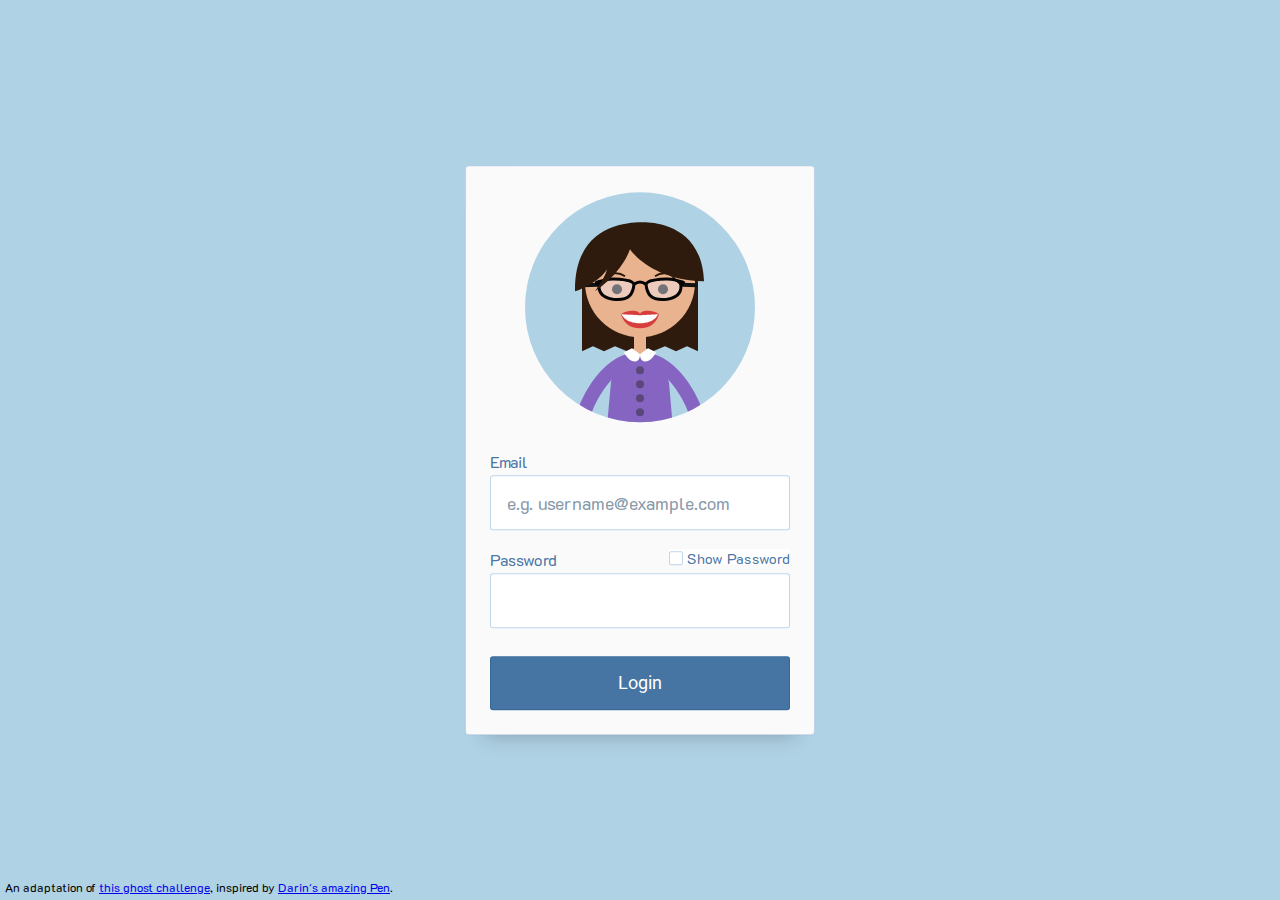
==== index.html @ 424d91ed "initial commit" ====
<!DOCTYPE html>
<html lang="en">
<head>
    <meta charset="UTF-8">
    <meta http-equiv="X-UA-Compatible" content="IE=edge">
    <meta name="viewport" content="width=device-width, initial-scale=1.0">
    <title>Hashnode Challenge</title>
    <link rel="stylesheet" href="style.css">
</head>
<body>
    <form method="post" action="#">
        <svg width="250" height="250" viewBox="0 0 250 250" xmlns="http://www.w3.org/2000/svg" role="img" aria-labelledby="title  desc">
          <title id="title">Teacher</title>
          <desc id="desc">Cartoon of a Caucasian woman smiling, and wearing black glasses and a purple shirt with white collar.</desc>
          <defs>
            <clipPath id="scene">
              <circle cx="125" cy="125" r="115"/>
            </clipPath>
            <clipPath id="lips">
              <path d="M 106,132 C 113,127 125,128 125,132 125,128 137,127 144,132 141,142  134,146  125,146  116,146 109,142 106,132 Z" />
            </clipPath>
          </defs>
          <g stroke="none" stroke-width="0" clip-path="url(#scene)">
            <rect x="0" y="0" width="250" height="250" fill="#b0d2e5" />
            <g id="head">
              <path fill="none" stroke="#111111" stroke-width="2" d="M 68,103 83,103.5" />
              <path class="hair" d="M 67,90 67,169 78,164 89,169 100,164 112,169 125,164 138,169 150,164 161,169 172,164 183,169 183,90 Z" />
              <circle cx="125" cy="100" r="55" class="skin" />
              <ellipse cx="102" cy="107" rx="5" ry="5" class="eyes" id="eye-left" />
              <ellipse cx="148" cy="107" rx="5" ry="5" class="eyes" id="eye-right" />
              <rect x="119" y="140" width="12" height="40" class="skin" />
              <path class="line eyebrow" d="M 90,98 C 93,90 103,89 110,94" id="eyebrow-left" />
              <path class="line eyebrow" d="M 160,98 C 157,90 147,89 140,94" id="eyebrow-right"/>
              <path stroke="#111111" stroke-width="4" d="M 68,103 83,102.5" />
              <path stroke="#111111" stroke-width="4" d="M 182,103 167,102.5" />
              <path stroke="#050505" stroke-width="3" fill="none" d="M 119,102 C 123,99 127,99 131,102" />
              <path fill="#050505" d="M 92,97 C 85,97 79,98 80,101 81,104 84,104 85,102" />
              <path fill="#050505" d="M 158,97 C 165,97 171,98 170,101 169,104 166,104 165,102" />
              <path stroke="#050505" stroke-width="3" fill="rgba(240,240,255,0.4)" d="M 119,102 C 118,111 115,119 98,117 85,115 84,108 84,104 84,97 94,96 105,97 112,98 117,98 119,102 Z" />
              <path stroke="#050505" stroke-width="3" fill="rgba(240,240,255,0.4)" d="M 131,102 C 132,111 135,119 152,117 165,115 166,108 166,104 166,97 156,96 145,97 138,98 133,98 131,102 Z" />
              <path class="hair" d="M 60,109 C 59,39 118,40 129,40 139,40 187,43 189,99 135,98 115,67 115,67 115,67 108,90 80,109 86,101 91,92 92,87 85,99 65,108 60,109" />
              <path id="mouth" fill="#d73e3e" d="M 106,132 C 113,127 125,128 125,132 125,128 137,127 144,132 141,142  134,146  125,146  116,146 109,142 106,132 Z" /> 
              <path id="smile" fill="white" d="M125,141 C 140,141 143,132 143,132 143,132 125,133 125,133 125,133 106.5,132 106.5,132 106.5,132 110,141 125,141 Z" clip-path="url(#lips)" />
            </g>
            <g id="shirt">
              <path fill="#8665c2" d="M 132,170 C 146,170 154,200 154,200 154,200 158,245 158,245 158,245 92,245 92,245 92,245 96,200 96,200 96,200 104,170 118,170 118,170 125,172 125,172 125,172 132,170 132,170 Z"/>
              <path id="arm-left" class="arm" stroke="#8665c2" fill="none" stroke-width="14" d="M 118,178 C 94,179 66,220 65,254" />
              <path id="arm-right" class="arm" stroke="#8665c2" fill="none" stroke-width="14" d="M 132,178 C 156,179 184,220 185,254" />
              <path fill="white" d="M 117,166 C 117,166 125,172 125,172 125,182 115,182 109,170 Z" />
              <path fill="white" d="M 133,166 C 133,166 125,172 125,172 125,182 135,182 141,170 Z" />
              <circle cx="125" cy="188" r="4" fill="#5a487b" />
              <circle cx="125" cy="202" r="4" fill="#5a487b" />
              <circle cx="125" cy="216" r="4" fill="#5a487b" />
              <circle cx="125" cy="230" r="4" fill="#5a487b" />
              <circle cx="125" cy="244" r="4" fill="#5a487b" />
              <path stroke="#daa37f" stroke-width="1" class="skin hand" id="hand-left" d="M 51,270 C 46,263 60,243 63,246 65,247 66,248 61,255 72,243 76,238 79,240 82,243 72,254 69,257 72,254 82,241 86,244 89,247 75,261 73,263 77,258 84,251 86,253 89,256 70,287 59,278" /> 
              <path stroke="#daa37f" stroke-width="1" class="skin hand" id="hand-right" d="M 199,270 C 204,263 190,243 187,246 185,247 184,248 189,255 178,243 174,238 171,240 168,243 178,254 181,257 178,254 168,241 164,244 161,247 175,261 177,263 173,258 166,251 164,253 161,256 180,287 191,278"/> 
            </g>
          </g>
        </svg>
        
        <fieldset id="email-field" class="with-placeholder">
          <legend>Email</legend>
          <div>
            <input type="email" name="email" id="email" autocomplete="off" autocorrect="off" autocapitalize="off" spellcheck="false" required />
            <div class="placeholder">e.g. username@example.com</div>
          </div>
        </fieldset>
        <fieldset id="password-field">
          <legend>Password</legend>
          <span id="show-password-container">
            <span></span> Show Password
          </span>
          <div>
            <input type="password" name="password" id="password" autocomplete="nope" autocorrect="off" autocapitalize="off" spellcheck="false" required />
          </div>
        </fieldset>
        <fieldset id="submit-field">
          <legend></legend>
          <div>
            <input type="submit" name="submit" id="submit" value="Login" />
          </div>
        </fieldset>
      </form>
      
      <footer>
        An adaptation of <a href="https://codepen.io/alvaromontoro/pen/bmwmKJ">this ghost challenge</a>, inspired by <a href="https://codepen.io/dsenneff/full/2c3e5bc86b372d5424b00edaf4990173/">Darin's amazing Pen</a>.
      </footer>
      <script src="script.js"></script>
</body>
</html>
---- style.css ----
@import url('https://fonts.googleapis.com/css?family=Roboto|K2D');

/* SVG */
@-moz-keyframes blink { 
  0%  { ry: 5; }
  49% { ry: 5; }
  50% { ry: 0; }
  51% { ry: 5; }
}
@-webkit-keyframes blink { 
  0%  { ry: 5; }
  49% { ry: 5; }
  50% { ry: 0; }
  51% { ry: 5; }
}
@keyframes blink { 
  0%  { ry: 5; }
  49% { ry: 5; }
  50% { ry: 0; }
  51% { ry: 5; }
}
.skin { fill: #eab38f; }
.eyes { fill: #1f1f1f; animation: blink 10s alternate infinite; -webkit-animation: blink 10s alternate infinite; -moz-animation: blink 10s alternate infinite;}
.hair { fill: #2f1b0d; }
.line { fill: none; stroke: #2f1b0d; stroke-width:2px; }
.arm, #mouth, #smile, .eyes, .hand, .eyebrow { transition: all 0.25s; }

/*
#arm-left { d: path("M 118,178 C 94,179 66,220 65,254"); }
#arm-right { d: path("M 132,178 C 156,179 184,220 185,254"); }
#hand-left { d: path("M 51,270 C 46,263 60,243 63,246 65,247 66,248 61,255 72,243 76,238 79,240 82,243 72,254 69,257 72,254 82,241 86,244 89,247 75,261 73,263 77,258 84,251 86,253 89,256 70,287 59,278"); }
#hand-right { d: path("M 199,270 C 204,263 190,243 187,246 185,247 184,248 189,255 178,243 174,238 171,240 168,243 178,254 181,257 178,254 168,241 164,244 161,247 175,261 177,263 173,258 166,251 164,253 161,256 180,287 191,278"); }

.arms-up #arm-left { d: path("M 118,178 C 64,206 49,145 86,115"); }
.arms-up #arm-right { d: path("M 132,178 C 186,206 201,145 164,115"); }
.arms-up #hand-left { d: path("M 81,110 C 76,103 90,83 93,86 95,87 96,88 91,95 102,83 106,78 109,80 112,83 102,94 99,97 102,94 112,81 116,84 119,87 105,101 103,103 107,98 114,91 116,93 119,96 100,127 89,118"); }
.arms-up #hand-right { d: path("M 169,110 C 174,103 160,83 157,86 155,87 154,88 159,95 148,83 144,78 141,80 138,83 148,94 151,97 148,94 138,81 134,84 131,87 145,101 147,103 143,98 136,91 134,93 131,96 150,127 161,118"); }

.looking.arms-up #arm-left { d: path("M 118,178 C 64,206 49,145 86,106"); }
.looking.arms-up #arm-right { d: path("M 132,178 C 186,206 201,145 164,106"); }
.looking.arms-up #hand-left { d: path("M 81,103 C 76,96 90,76 93,79 95,80 96,81 91,88 102,76 106,71 109,73 112,76 102,87 99,90 102,87 112,74 116,77 119,80 105,94 103,96 107,91 114,84 116,86 119,89 100,120 89,111"); }
.looking.arms-up #hand-right { d: path("M 169,103 C 174,96 160,76 157,79 155,80 154,81 159,88 148,76 144,71 141,73 138,76 148,87 151,90 148,87 138,74 134,77 131,80 145,94 147,96 143,91 136,84 134,86 131,89 150,120 161,111"); }
*/
/* SVG */

html, body {
  --light-main-color: #b0d2e5; /*rgba(204,238,255, 0.8);*/
  --dark-main-color: rgba(102,153,204, 0.4);
  --darker-main-color: rgba(51,102,153, 0.9);
  
  background: var(--light-main-color);
  font-size: 16px;
  margin: 0;
  padding: 0;
  font-family: K2D,Roboto, Arial, Verdana, sans-serif;
}

form {
  display: inline-block;
  background: #fafafa;
  padding: 1.5rem;
  padding-top: 1rem;
  border: 1px solid var(--dark-main-color);
  position: absolute;
  top: 50%;
  left: 50%;
  width: 350px;
  -webkit-transform: translate(-50%, -50%);
  transform: translate(-50%, -50%);
  box-sizing: border-box;
  border-radius: 4px;
  box-shadow: 0px 20px 20px -20px rgba(0,0,0,0.25);
}



form svg {
  margin: auto auto;
  display: block;
}

fieldset {
  border: 0;
  padding: 0;
  margin: 1.2rem 0 0 0;
  position: relative;
  padding-top: 1rem;
}

legend {
  margin: 0;
  padding: 0;
  color: var(--darker-main-color);
  user-select: none;
  position: absolute;
  top: 0;
  left: 0;
}

fieldset > div {
  border: 1px solid var(--dark-main-color);
  border-radius: 3px;
  position: relative;
  margin-top: 0.5rem;
  background: white;
}

fieldset#submit-field {
  padding-top: 0;
}

fieldset#submit-field > div {
  border-color: var(--darker-main-color);
  background: var(--darker-main-color);
}

fieldset .placeholder {
  position: absolute;
  top: 50%;
  left: 1rem;
  -webkit-transform: translate(0, -50%);
  transform: translate(0, -50%); 
  z-index: 5;
  font-size: 1.1rem;
  transition: all 0.25s;
  color: #89a;
  pointer-events: none;
}

fieldset .placeholder.active {
  font-size: 0.6rem;
  color: #abc;
  margin-top: -0.8rem;
}

fieldset input {
  display: block;
  width: 100%;
  height: 100%;
  box-sizing: border-box;
  background: transparent;
  border: 0;
  padding: 1rem;
  font-size: 1.1rem;
  position: relative;
  z-index: 3;
  outline-color: var(--dark-main-color);
}

#show-password-container {
  color: var(--darker-main-color);
  display: block;
  position: absolute;
  top: 0rem; 
  right: 0rem;
  height: 0.9rem;
  background: #fff;
  cursor: pointer;
  font-size: 0.9rem;
  user-select: none;
}

#show-password-container span {
  display: inline-block;
  width: 0.75rem;
  height: 0.75rem;
  border: 1px solid var(--dark-main-color);
  border-radius: 2px;
  vertical-align: -1px;
  position: relative;
  cursor: pointer;
}

#show-password-container.active span::before {
  content:"";
  background: var(--darker-main-color);
  display: block;
  width: 75%;
  height: 75%;
  position: absolute;
  top: 50%;
  left: 50%;
  transform: translate(-50%, -50%);
  border-radius: 2px;
  opacity: 0.75;
}

fieldset.with-placeholder input {
  padding: 1.3rem 1rem 0.7rem 1rem;
}

fieldset input[type=submit] {
  border: 0;
  color: white;
  cursor: pointer;
  font-family: Roboto, K2D, Arial, Verdana, Sans-serif;
}

footer {
  position: absolute;
  bottom: 5px;
  left: 5px;
  font-size: 0.75rem;
}
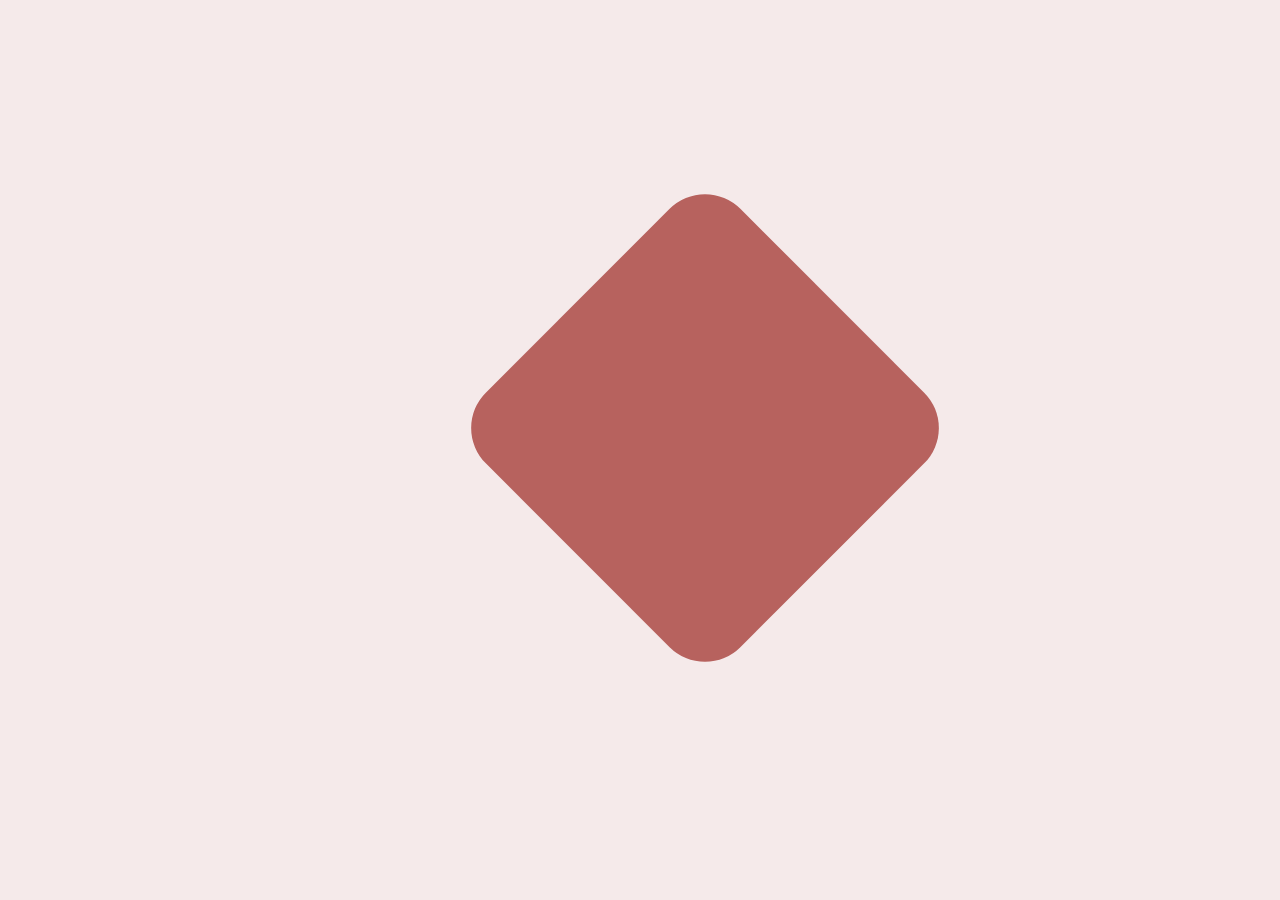
==== commit 45746558: "Deleted files" ====
--- a/index.html
+++ b/index.html
@@ -4,88 +4,13 @@
     <meta charset="UTF-8">
     <meta http-equiv="X-UA-Compatible" content="IE=edge">
     <meta name="viewport" content="width=device-width, initial-scale=1.0">
-    <title>Hashnode Challenge</title>
+    <title>Hashnode Challenge - Peace Cyebukayire</title>
     <link rel="stylesheet" href="style.css">
 </head>
 <body>
-    <form method="post" action="#">
-        <svg width="250" height="250" viewBox="0 0 250 250" xmlns="http://www.w3.org/2000/svg" role="img" aria-labelledby="title  desc">
-          <title id="title">Teacher</title>
-          <desc id="desc">Cartoon of a Caucasian woman smiling, and wearing black glasses and a purple shirt with white collar.</desc>
-          <defs>
-            <clipPath id="scene">
-              <circle cx="125" cy="125" r="115"/>
-            </clipPath>
-            <clipPath id="lips">
-              <path d="M 106,132 C 113,127 125,128 125,132 125,128 137,127 144,132 141,142  134,146  125,146  116,146 109,142 106,132 Z" />
-            </clipPath>
-          </defs>
-          <g stroke="none" stroke-width="0" clip-path="url(#scene)">
-            <rect x="0" y="0" width="250" height="250" fill="#b0d2e5" />
-            <g id="head">
-              <path fill="none" stroke="#111111" stroke-width="2" d="M 68,103 83,103.5" />
-              <path class="hair" d="M 67,90 67,169 78,164 89,169 100,164 112,169 125,164 138,169 150,164 161,169 172,164 183,169 183,90 Z" />
-              <circle cx="125" cy="100" r="55" class="skin" />
-              <ellipse cx="102" cy="107" rx="5" ry="5" class="eyes" id="eye-left" />
-              <ellipse cx="148" cy="107" rx="5" ry="5" class="eyes" id="eye-right" />
-              <rect x="119" y="140" width="12" height="40" class="skin" />
-              <path class="line eyebrow" d="M 90,98 C 93,90 103,89 110,94" id="eyebrow-left" />
-              <path class="line eyebrow" d="M 160,98 C 157,90 147,89 140,94" id="eyebrow-right"/>
-              <path stroke="#111111" stroke-width="4" d="M 68,103 83,102.5" />
-              <path stroke="#111111" stroke-width="4" d="M 182,103 167,102.5" />
-              <path stroke="#050505" stroke-width="3" fill="none" d="M 119,102 C 123,99 127,99 131,102" />
-              <path fill="#050505" d="M 92,97 C 85,97 79,98 80,101 81,104 84,104 85,102" />
-              <path fill="#050505" d="M 158,97 C 165,97 171,98 170,101 169,104 166,104 165,102" />
-              <path stroke="#050505" stroke-width="3" fill="rgba(240,240,255,0.4)" d="M 119,102 C 118,111 115,119 98,117 85,115 84,108 84,104 84,97 94,96 105,97 112,98 117,98 119,102 Z" />
-              <path stroke="#050505" stroke-width="3" fill="rgba(240,240,255,0.4)" d="M 131,102 C 132,111 135,119 152,117 165,115 166,108 166,104 166,97 156,96 145,97 138,98 133,98 131,102 Z" />
-              <path class="hair" d="M 60,109 C 59,39 118,40 129,40 139,40 187,43 189,99 135,98 115,67 115,67 115,67 108,90 80,109 86,101 91,92 92,87 85,99 65,108 60,109" />
-              <path id="mouth" fill="#d73e3e" d="M 106,132 C 113,127 125,128 125,132 125,128 137,127 144,132 141,142  134,146  125,146  116,146 109,142 106,132 Z" /> 
-              <path id="smile" fill="white" d="M125,141 C 140,141 143,132 143,132 143,132 125,133 125,133 125,133 106.5,132 106.5,132 106.5,132 110,141 125,141 Z" clip-path="url(#lips)" />
-            </g>
-            <g id="shirt">
-              <path fill="#8665c2" d="M 132,170 C 146,170 154,200 154,200 154,200 158,245 158,245 158,245 92,245 92,245 92,245 96,200 96,200 96,200 104,170 118,170 118,170 125,172 125,172 125,172 132,170 132,170 Z"/>
-              <path id="arm-left" class="arm" stroke="#8665c2" fill="none" stroke-width="14" d="M 118,178 C 94,179 66,220 65,254" />
-              <path id="arm-right" class="arm" stroke="#8665c2" fill="none" stroke-width="14" d="M 132,178 C 156,179 184,220 185,254" />
-              <path fill="white" d="M 117,166 C 117,166 125,172 125,172 125,182 115,182 109,170 Z" />
-              <path fill="white" d="M 133,166 C 133,166 125,172 125,172 125,182 135,182 141,170 Z" />
-              <circle cx="125" cy="188" r="4" fill="#5a487b" />
-              <circle cx="125" cy="202" r="4" fill="#5a487b" />
-              <circle cx="125" cy="216" r="4" fill="#5a487b" />
-              <circle cx="125" cy="230" r="4" fill="#5a487b" />
-              <circle cx="125" cy="244" r="4" fill="#5a487b" />
-              <path stroke="#daa37f" stroke-width="1" class="skin hand" id="hand-left" d="M 51,270 C 46,263 60,243 63,246 65,247 66,248 61,255 72,243 76,238 79,240 82,243 72,254 69,257 72,254 82,241 86,244 89,247 75,261 73,263 77,258 84,251 86,253 89,256 70,287 59,278" /> 
-              <path stroke="#daa37f" stroke-width="1" class="skin hand" id="hand-right" d="M 199,270 C 204,263 190,243 187,246 185,247 184,248 189,255 178,243 174,238 171,240 168,243 178,254 181,257 178,254 168,241 164,244 161,247 175,261 177,263 173,258 166,251 164,253 161,256 180,287 191,278"/> 
-            </g>
-          </g>
-        </svg>
-        
-        <fieldset id="email-field" class="with-placeholder">
-          <legend>Email</legend>
-          <div>
-            <input type="email" name="email" id="email" autocomplete="off" autocorrect="off" autocapitalize="off" spellcheck="false" required />
-            <div class="placeholder">e.g. username@example.com</div>
-          </div>
-        </fieldset>
-        <fieldset id="password-field">
-          <legend>Password</legend>
-          <span id="show-password-container">
-            <span></span> Show Password
-          </span>
-          <div>
-            <input type="password" name="password" id="password" autocomplete="nope" autocorrect="off" autocapitalize="off" spellcheck="false" required />
-          </div>
-        </fieldset>
-        <fieldset id="submit-field">
-          <legend></legend>
-          <div>
-            <input type="submit" name="submit" id="submit" value="Login" />
-          </div>
-        </fieldset>
-      </form>
-      
-      <footer>
-        An adaptation of <a href="https://codepen.io/alvaromontoro/pen/bmwmKJ">this ghost challenge</a>, inspired by <a href="https://codepen.io/dsenneff/full/2c3e5bc86b372d5424b00edaf4990173/">Darin's amazing Pen</a>.
-      </footer>
-      <script src="script.js"></script>
+    <figure class="cartoon hb" role="img" aria-labelledby="image-alt">
+        <figcaption id="image-alt">CSS cartoon of a ball that turns into a Hashnode logo</figcaption>
+       <div class="forehead"></div>
+      </figure>
 </body>
 </html>--- a/style.css
+++ b/style.css
@@ -1,204 +1,72 @@
-@import url('https://fonts.googleapis.com/css?family=Roboto|K2D');
-
-/* SVG */
-@-moz-keyframes blink { 
-  0%  { ry: 5; }
-  49% { ry: 5; }
-  50% { ry: 0; }
-  51% { ry: 5; }
-}
-@-webkit-keyframes blink { 
-  0%  { ry: 5; }
-  49% { ry: 5; }
-  50% { ry: 0; }
-  51% { ry: 5; }
-}
-@keyframes blink { 
-  0%  { ry: 5; }
-  49% { ry: 5; }
-  50% { ry: 0; }
-  51% { ry: 5; }
-}
-.skin { fill: #eab38f; }
-.eyes { fill: #1f1f1f; animation: blink 10s alternate infinite; -webkit-animation: blink 10s alternate infinite; -moz-animation: blink 10s alternate infinite;}
-.hair { fill: #2f1b0d; }
-.line { fill: none; stroke: #2f1b0d; stroke-width:2px; }
-.arm, #mouth, #smile, .eyes, .hand, .eyebrow { transition: all 0.25s; }
-
-/*
-#arm-left { d: path("M 118,178 C 94,179 66,220 65,254"); }
-#arm-right { d: path("M 132,178 C 156,179 184,220 185,254"); }
-#hand-left { d: path("M 51,270 C 46,263 60,243 63,246 65,247 66,248 61,255 72,243 76,238 79,240 82,243 72,254 69,257 72,254 82,241 86,244 89,247 75,261 73,263 77,258 84,251 86,253 89,256 70,287 59,278"); }
-#hand-right { d: path("M 199,270 C 204,263 190,243 187,246 185,247 184,248 189,255 178,243 174,238 171,240 168,243 178,254 181,257 178,254 168,241 164,244 161,247 175,261 177,263 173,258 166,251 164,253 161,256 180,287 191,278"); }
-
-.arms-up #arm-left { d: path("M 118,178 C 64,206 49,145 86,115"); }
-.arms-up #arm-right { d: path("M 132,178 C 186,206 201,145 164,115"); }
-.arms-up #hand-left { d: path("M 81,110 C 76,103 90,83 93,86 95,87 96,88 91,95 102,83 106,78 109,80 112,83 102,94 99,97 102,94 112,81 116,84 119,87 105,101 103,103 107,98 114,91 116,93 119,96 100,127 89,118"); }
-.arms-up #hand-right { d: path("M 169,110 C 174,103 160,83 157,86 155,87 154,88 159,95 148,83 144,78 141,80 138,83 148,94 151,97 148,94 138,81 134,84 131,87 145,101 147,103 143,98 136,91 134,93 131,96 150,127 161,118"); }
-
-.looking.arms-up #arm-left { d: path("M 118,178 C 64,206 49,145 86,106"); }
-.looking.arms-up #arm-right { d: path("M 132,178 C 186,206 201,145 164,106"); }
-.looking.arms-up #hand-left { d: path("M 81,103 C 76,96 90,76 93,79 95,80 96,81 91,88 102,76 106,71 109,73 112,76 102,87 99,90 102,87 112,74 116,77 119,80 105,94 103,96 107,91 114,84 116,86 119,89 100,120 89,111"); }
-.looking.arms-up #hand-right { d: path("M 169,103 C 174,96 160,76 157,79 155,80 154,81 159,88 148,76 144,71 141,73 138,76 148,87 151,90 148,87 138,74 134,77 131,80 145,94 147,96 143,91 136,84 134,86 131,89 150,120 161,111"); }
-*/
-/* SVG */
-
-html, body {
-  --light-main-color: #b0d2e5; /*rgba(204,238,255, 0.8);*/
-  --dark-main-color: rgba(102,153,204, 0.4);
-  --darker-main-color: rgba(51,102,153, 0.9);
+.cartoon {
+    position: absolute;
+    top: 50%;
+    left: 50%;
+    margin: 0;
+    transform: translate(-50%, -50%);
+  }
   
-  background: var(--light-main-color);
-  font-size: 16px;
-  margin: 0;
-  padding: 0;
-  font-family: K2D,Roboto, Arial, Verdana, sans-serif;
-}
-
-form {
-  display: inline-block;
-  background: #fafafa;
-  padding: 1.5rem;
-  padding-top: 1rem;
-  border: 1px solid var(--dark-main-color);
-  position: absolute;
-  top: 50%;
-  left: 50%;
-  width: 350px;
-  -webkit-transform: translate(-50%, -50%);
-  transform: translate(-50%, -50%);
-  box-sizing: border-box;
-  border-radius: 4px;
-  box-shadow: 0px 20px 20px -20px rgba(0,0,0,0.25);
-}
-
-
-
-form svg {
-  margin: auto auto;
-  display: block;
-}
-
-fieldset {
-  border: 0;
-  padding: 0;
-  margin: 1.2rem 0 0 0;
-  position: relative;
-  padding-top: 1rem;
-}
-
-legend {
-  margin: 0;
-  padding: 0;
-  color: var(--darker-main-color);
-  user-select: none;
-  position: absolute;
-  top: 0;
-  left: 0;
-}
-
-fieldset > div {
-  border: 1px solid var(--dark-main-color);
-  border-radius: 3px;
-  position: relative;
-  margin-top: 0.5rem;
-  background: white;
-}
-
-fieldset#submit-field {
-  padding-top: 0;
-}
-
-fieldset#submit-field > div {
-  border-color: var(--darker-main-color);
-  background: var(--darker-main-color);
-}
-
-fieldset .placeholder {
-  position: absolute;
-  top: 50%;
-  left: 1rem;
-  -webkit-transform: translate(0, -50%);
-  transform: translate(0, -50%); 
-  z-index: 5;
-  font-size: 1.1rem;
-  transition: all 0.25s;
-  color: #89a;
-  pointer-events: none;
-}
-
-fieldset .placeholder.active {
-  font-size: 0.6rem;
-  color: #abc;
-  margin-top: -0.8rem;
-}
-
-fieldset input {
-  display: block;
-  width: 100%;
-  height: 100%;
-  box-sizing: border-box;
-  background: transparent;
-  border: 0;
-  padding: 1rem;
-  font-size: 1.1rem;
-  position: relative;
-  z-index: 3;
-  outline-color: var(--dark-main-color);
-}
-
-#show-password-container {
-  color: var(--darker-main-color);
-  display: block;
-  position: absolute;
-  top: 0rem; 
-  right: 0rem;
-  height: 0.9rem;
-  background: #fff;
-  cursor: pointer;
-  font-size: 0.9rem;
-  user-select: none;
-}
-
-#show-password-container span {
-  display: inline-block;
-  width: 0.75rem;
-  height: 0.75rem;
-  border: 1px solid var(--dark-main-color);
-  border-radius: 2px;
-  vertical-align: -1px;
-  position: relative;
-  cursor: pointer;
-}
-
-#show-password-container.active span::before {
-  content:"";
-  background: var(--darker-main-color);
-  display: block;
-  width: 75%;
-  height: 75%;
-  position: absolute;
-  top: 50%;
-  left: 50%;
-  transform: translate(-50%, -50%);
-  border-radius: 2px;
-  opacity: 0.75;
-}
-
-fieldset.with-placeholder input {
-  padding: 1.3rem 1rem 0.7rem 1rem;
-}
-
-fieldset input[type=submit] {
-  border: 0;
-  color: white;
-  cursor: pointer;
-  font-family: Roboto, K2D, Arial, Verdana, Sans-serif;
-}
-
-footer {
-  position: absolute;
-  bottom: 5px;
-  left: 5px;
-  font-size: 0.75rem;
-}+  .cartoon div {
+    position: absolute;
+    box-sizing: border-box;
+  }
+  
+  .b {
+    border: 1vmin solid black;
+  }
+  
+  .r {
+    border-radius: 100%;
+  }
+  
+  .hb::before,
+  .ha::after {
+    content: "";
+    display: block;
+    position: absolute;
+  }
+  
+  /****/
+  html, body {
+    background: #b7625e22;
+  }
+  
+  #image-alt {
+    clip: rect(0 0 0 0);
+    clip-path: inset(50%);
+    height: 1px;
+    overflow: hidden;
+    position: absolute;
+    white-space: nowrap;
+    width: 1px;
+  }
+  
+  /* image container */
+  .cartoon {
+    --blue: #b7625e;
+    --bluelight: #ee7f6e;
+    --blueshadow: #5e252b;
+    --line: #432325;
+    width: 80vmin;
+    height: 80vmin;
+    border-radius: 50%;
+    overflow: hidden;
+  }
+  
+  .cartoon::before {
+    width: 100%;
+    height: 100%;
+    background-position: center center;
+    background-size:cover;
+    opacity: 0.5;
+  }
+  
+  .forehead {
+    width: 50%;
+    height: 50%;
+    background: var(--blue);
+    top: 22%;
+    left: 34%;
+    transform: rotate(45deg);
+    border-radius: 50px;
+  }
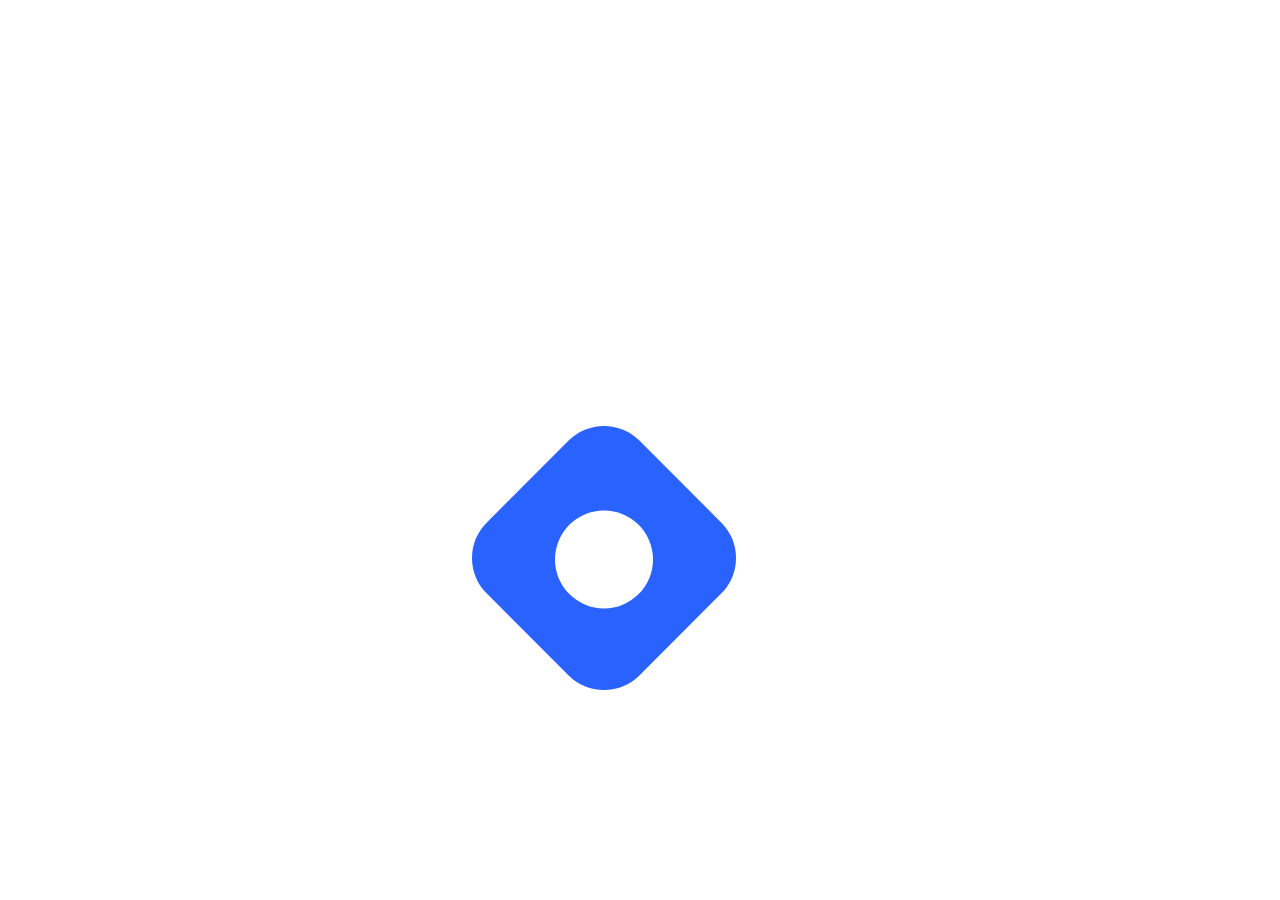
==== commit f2affce4: "Add: falling animation" ====
--- a/index.html
+++ b/index.html
@@ -10,7 +10,9 @@
 <body>
     <figure class="cartoon hb" role="img" aria-labelledby="image-alt">
         <figcaption id="image-alt">CSS cartoon of a ball that turns into a Hashnode logo</figcaption>
-       <div class="forehead"></div>
+       <div class="logo">
+           <div class="circle"></div>
+       </div>
       </figure>
 </body>
 </html>--- a/style.css
+++ b/style.css
@@ -10,25 +10,11 @@
     position: absolute;
     box-sizing: border-box;
   }
-  
-  .b {
-    border: 1vmin solid black;
-  }
-  
-  .r {
-    border-radius: 100%;
-  }
-  
-  .hb::before,
-  .ha::after {
-    content: "";
-    display: block;
-    position: absolute;
-  }
+
   
   /****/
   html, body {
-    background: #b7625e22;
+    background: white;
   }
   
   #image-alt {
@@ -43,7 +29,7 @@
   
   /* image container */
   .cartoon {
-    --blue: #b7625e;
+    --blue: #2962FF;
     --bluelight: #ee7f6e;
     --blueshadow: #5e252b;
     --line: #432325;
@@ -61,12 +47,34 @@
     opacity: 0.5;
   }
   
-  .forehead {
-    width: 50%;
-    height: 50%;
+  .logo {
+    width: 30%;
+    height: 30%;
     background: var(--blue);
-    top: 22%;
-    left: 34%;
+    top: 50%;
+    left: 30%;
     transform: rotate(45deg);
     border-radius: 50px;
+    animation: fall 5s;
+
   }
+
+  .logo .circle {
+    background-color: white;
+    width: 45%;
+    height: 45%;
+    top: 28%;
+    left: 28%;
+    position: absolute;
+    border-radius: 50px;
+  }
+
+  @keyframes fall{
+    0% {
+      top: -35%;
+    }
+    100% {
+      top: 50%;
+    }
+  }
+  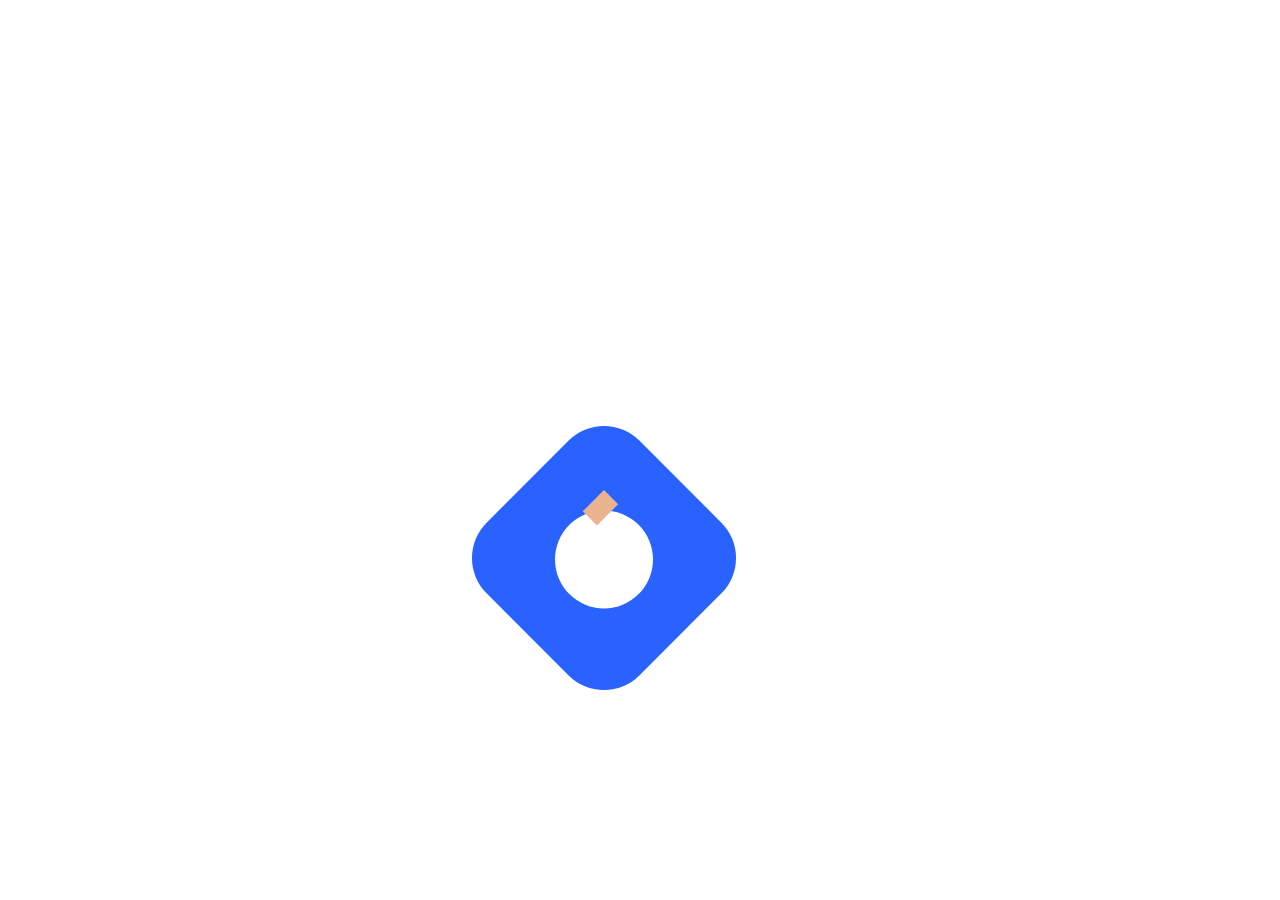
==== commit c446922a: "Created: Full Logo animations" ====
--- a/index.html
+++ b/index.html
@@ -11,7 +11,18 @@
     <figure class="cartoon hb" role="img" aria-labelledby="image-alt">
         <figcaption id="image-alt">CSS cartoon of a ball that turns into a Hashnode logo</figcaption>
        <div class="logo">
-           <div class="circle"></div>
+           <div class="circle">
+               <div class="head">
+                   <div class="hair"></div>
+                   <div class="left-eyebrow"></div>
+                   <div class="right-eyebrow"></div>
+                   <div class="left-eye"></div>
+                   <div class="right-eye"></div>
+                   <div class="forehead"></div>
+                   <div class="nose"></div>
+                   <div class="mouth"></div>
+               </div>
+           </div>
        </div>
       </figure>
 </body>
--- a/style.css
+++ b/style.css
@@ -29,10 +29,14 @@
   
   /* image container */
   .cartoon {
+    
     --blue: #2962FF;
     --bluelight: #ee7f6e;
-    --blueshadow: #5e252b;
-    --line: #432325;
+    --skinshadow: #5e252b;
+    --line: #2f1b0d;
+    --skin: #eab38f;
+    --eyes: #1f1f1f;
+    --hair: #2f1b0d;
     width: 80vmin;
     height: 80vmin;
     border-radius: 50%;
@@ -50,12 +54,12 @@
   .logo {
     width: 30%;
     height: 30%;
-    background: var(--blue);
     top: 50%;
     left: 30%;
+    background: var(--blue);
     transform: rotate(45deg);
     border-radius: 50px;
-    animation: fall 5s;
+    /* animation: fall 5s linear infinite; */
 
   }
 
@@ -69,12 +73,43 @@
     border-radius: 50px;
   }
 
+  .logo .circle .head {
+    position: relative;
+    background-color: var(--skin);
+    width: 20%;
+    height: 30%;
+    /* border-radius: 50% 100%; */
+  }
+
   @keyframes fall{
     0% {
       top: -35%;
+      left: 30%;
     }
+    50% {
+      top: 50%;
+      left: 30%;
+      transform: none;
+    }
+    70% {
+      top: 50%;
+      left: 7%;
+      transform: rotate(-50deg);
+      animation-delay: 5s;
+    }
+     85% {
+       top: 50%;
+       left: 20%;
+     }
     100% {
       top: 50%;
+      left: 100%;
+      transform: rotate(380deg);
     }
+
   }
+
+
+
+
   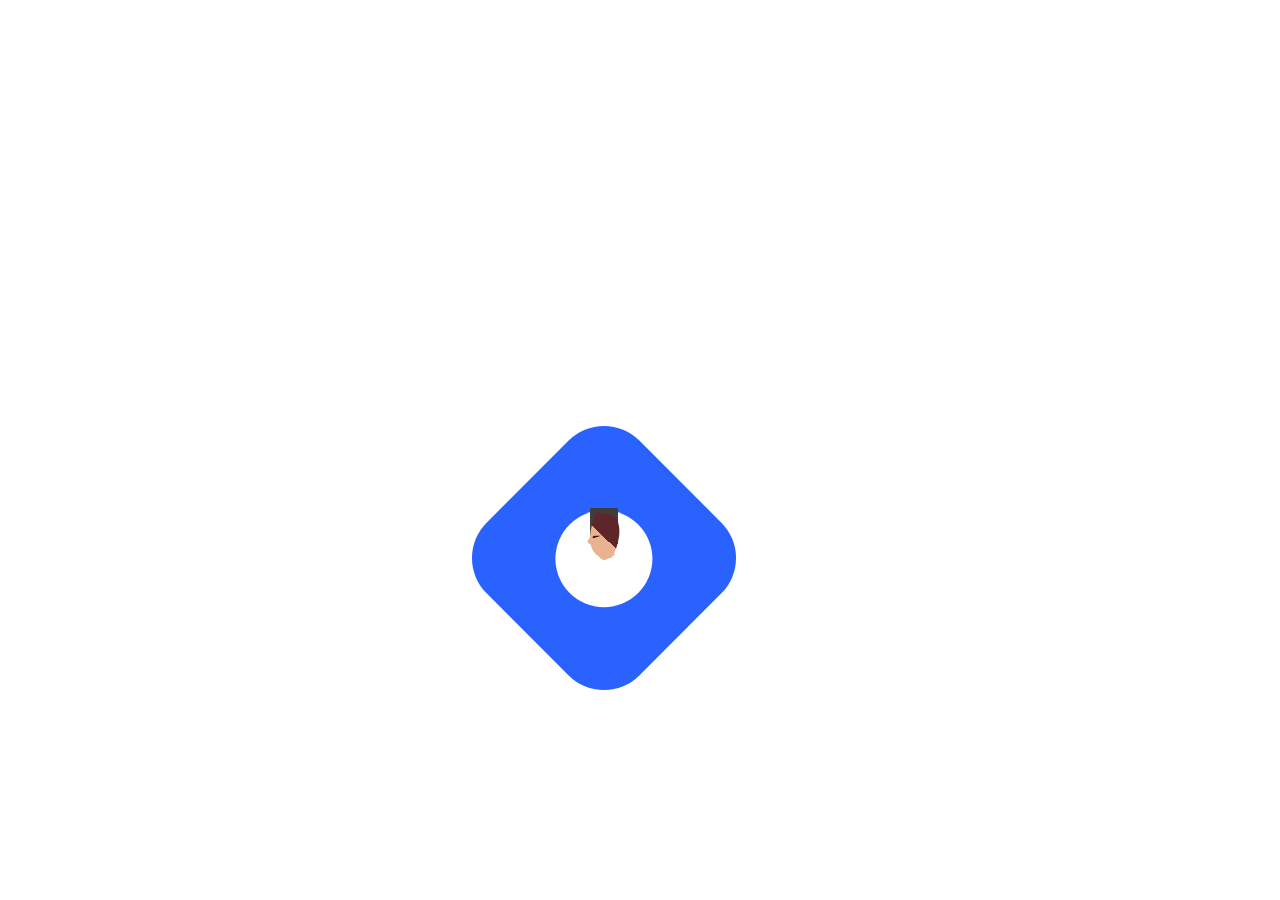
==== commit 14a16e27: "Added: head, eye, forehead and nose to rider" ====
--- a/index.html
+++ b/index.html
@@ -11,19 +11,17 @@
     <figure class="cartoon hb" role="img" aria-labelledby="image-alt">
         <figcaption id="image-alt">CSS cartoon of a ball that turns into a Hashnode logo</figcaption>
        <div class="logo">
-           <div class="circle">
-               <div class="head">
-                   <div class="hair"></div>
-                   <div class="left-eyebrow"></div>
-                   <div class="right-eyebrow"></div>
-                   <div class="left-eye"></div>
-                   <div class="right-eye"></div>
-                   <div class="forehead"></div>
-                   <div class="nose"></div>
-                   <div class="mouth"></div>
-               </div>
-           </div>
+           <div class="circle"></div>
        </div>
+       
+       <div class="head">
+           <div class="forehead"></div>
+            <div class="hair"></div>
+            <div class="left-eye"></div>
+            <div class="nose"></div>
+            <div class="mouth"></div>
+            <div class="chin"></div>
+    </div>
       </figure>
 </body>
 </html>--- a/style.css
+++ b/style.css
@@ -29,7 +29,7 @@
   
   /* image container */
   .cartoon {
-    
+
     --blue: #2962FF;
     --bluelight: #ee7f6e;
     --skinshadow: #5e252b;
@@ -43,14 +43,6 @@
     overflow: hidden;
   }
   
-  .cartoon::before {
-    width: 100%;
-    height: 100%;
-    background-position: center center;
-    background-size:cover;
-    opacity: 0.5;
-  }
-  
   .logo {
     width: 30%;
     height: 30%;
@@ -60,6 +52,7 @@
     transform: rotate(45deg);
     border-radius: 50px;
     /* animation: fall 5s linear infinite; */
+    position: relative;
 
   }
 
@@ -71,16 +64,90 @@
     left: 28%;
     position: absolute;
     border-radius: 50px;
+    transform: rotate(-45deg);
+    
   }
 
-  .logo .circle .head {
+  .head {
     position: relative;
-    background-color: var(--skin);
-    width: 20%;
-    height: 30%;
-    /* border-radius: 50% 100%; */
+    background: rgb(65, 61, 61);
+    width: 4%;
+    height: 5%;
+    top: 58%;
+    left: 43%;
+  }
+  
+  .head .forehead {
+    position: absolute;
+    background: var(--skin);
+    background: linear-gradient(34deg, var(--skin) 47%, var(--skinshadow) 0);
+    width: 100%;
+    height: 120%;
+    top: 18%;
+    left: 0%;
+    border-radius: 30% 80% 40% 100% / 90% 100% 100% 110%;
+    transform: rotate(10deg);
   }
 
+  .head .left-eye{
+      width: 39%;
+      height: 8%;
+      background: var(--line);
+      transform: rotate(-20deg);
+      top: 75%;
+      left: 0%;
+      clip-path: polygon(0% 100%, 33% 80%, 100% 93%, 35% 0%)
+  }
+
+  .head .nose {
+    width: 30%;
+    height: 20%;
+    background: var(--skin);
+    /* background-color: red; */
+    transform: rotate(34deg);
+    top: 85%;
+    left: -5%;
+    border-radius: 30% 0 0 20%;
+  }
+
+  .head .chin {
+    width:49%;
+    height: 49%;
+    transform: rotate(-29deg) skew(10deg);
+    background: var(--skin);
+    top: 95.75%;
+    left: 23%;
+    border-radius:0 0 0 30%;    
+  }
+
+  /* .hair {
+    width: 100%;
+    height: 100%;
+    top: 0;
+    left: 4.75%;
+    background: var(--hair);
+    clip-path: polygon(35.25% 35.12%, 35.94% 33.38%, 34.75% 31.94%, 34.94% 30.56%, 35.50% 31.44%, 39.56% 29.38%, 41.06% 29.81%, 42.75% 29.06%, 43.38% 29.62%, 42.44% 30.00%, 43.25% 30.19%, 42.94% 31.19%, 44.19% 29.88%, 44.19% 29.00%, 46.00% 27.94%, 45.19% 29.44%, 45.94% 29.44%, 46.06% 30.12%, 47.94% 29.12%, 48.62% 29.69%, 48.94% 29.00%, 52.38% 29.00%, 53.62% 29.44%, 53.75% 30.19%, 55.19% 29.56%, 56.19% 31.00%, 56.94% 31.38%, 57.19% 31.06%, 58.56% 31.94%, 58.56% 32.94%, 59.94% 34.00%, 61.56% 35.56%, 62.44% 38.06%, 62.44% 39.31%, 62.94% 41.19%, 62.56% 42.00%, 63.12% 43.38%, 62.19% 44.69%, 63.12% 46.19%, 61.44% 48.69%, 57.69% 58.12%, 58.88% 59.75%, 57.56% 59.62%, 58.44% 61.00%, 60.69% 59.38%, 60.19% 58.44%, 61.56% 56.25%, 63.25% 55.12%, 62.06% 55.19%, 63.81% 52.56%, 64.31% 53.25%, 65.31% 51.38%, 64.38% 51.12%, 65.31% 50.56%, 63.75% 49.75%, 63.81% 48.75%, 65.50% 47.38%, 65.38% 48.44%, 66.25% 48.38%, 66.44% 47.00%, 65.44% 46.69%, 65.19% 45.69%, 66.62% 44.44%, 67.25% 45.12%, 68.81% 43.69%, 67.44% 44.12%, 66.81% 43.25%, 66.75% 42.19%, 67.31% 41.12%, 66.81% 40.75%, 67.38% 40.31%, 68.62% 38.44%, 68.25% 38.38%, 67.44% 39.25%, 67.31% 38.00%, 67.12% 37.19%, 68.19% 36.50%, 68.19% 35.38%, 67.31% 35.81%, 67.25% 35.12%, 68.19% 34.94%, 67.00% 33.38%, 67.19% 31.88%, 65.81% 32.12%, 66.56% 31.38%, 66.75% 29.62%, 65.75% 29.38%, 64.75% 29.38%, 64.12% 27.00%, 65.12% 28.19%, 65.38% 26.19%, 63.88% 26.12%, 65.38% 25.00%, 64.12% 25.06%, 63.31% 25.69%, 62.69% 24.38%, 61.75% 24.12%, 60.69% 24.62%, 60.69% 23.38%, 61.12% 22.50%, 60.81% 21.44%, 60.25% 22.50%, 60.31% 20.88%, 59.38% 20.88%, 59.38% 22.06%, 58.69% 20.88%, 58.25% 21.38%, 57.69% 21.12%, 58.31% 20.12%, 56.44% 18.25%, 55.94% 18.75%, 56.69% 19.69%, 57.38% 20.25%, 56.94% 20.88%, 55.81% 19.62%, 54.56% 19.69%, 53.06% 18.62%, 50.38% 17.12%, 48.56% 17.75%, 47.19% 17.00%, 36.25% 17.81%, 20.75% 20.12%, 19.06% 21.38%, 18.12% 23.56%, 18.50% 25.19%, 19.69% 26.19%, 20.31% 27.19%, 19.75% 28.38%, 19.62% 30.19%, 20.62% 31.56%, 21.44% 30.19%, 20.81% 29.62%, 20.38% 30.12%, 20.81% 30.41%, 20.59% 30.94%, 20.00% 30.47%, 20.19% 29.16%, 21.41% 27.75%, 21.88% 25.41%, 21.22% 24.72%, 21.09% 23.38%, 21.34% 22.22%, 23.69% 21.94%, 24.03% 25.34%, 22.59% 27.19%, 22.47% 28.59%, 22.97% 29.53%, 21.81% 30.66%, 21.81% 31.47%, 23.12% 32.47%, 24.03% 32.81%, 23.06% 33.88%, 23.25% 34.53%, 23.72% 35.84%, 23.34% 35.97%, 23.50% 38.53%, 24.31% 36.28%, 25.09% 35.25%, 24.56% 34.03%, 25.38% 32.97%, 25.00% 32.00%, 23.66% 31.31%, 23.12% 30.97%, 23.91% 30.12%, 25.12% 29.41%, 25.31% 29.81%, 24.94% 31.31%, 25.59% 32.38%, 26.31% 32.88%, 27.16% 32.75%, 27.62% 32.22%, 27.44% 31.72%, 26.59% 31.72%, 25.84% 31.12%, 25.91% 30.19%, 26.34% 30.97%, 27.09% 31.44%, 27.53% 31.72%, 27.94% 33.00%, 28.44% 34.09%, 27.59% 35.69%, 28.34% 36.75%, 28.22% 37.72%, 28.91% 36.62%, 28.41% 35.75%, 29.84% 33.34%, 29.25% 31.44%, 30.09% 33.12%, 29.97% 31.78%, 30.25% 32.69%, 31.09% 31.59%, 30.44% 33.22%, 30.94% 33.25%, 31.38% 33.56%, 30.56% 34.47%, 30.06% 35.53%, 30.88% 36.38%, 31.41% 36.91%, 32.84% 36.16%, 32.22% 35.94%, 32.34% 35.62%, 32.22% 35.19%, 31.69% 35.19%, 31.97% 35.59%, 31.66% 36.25%, 31.25% 35.47%, 31.28% 34.44%, 32.38% 33.44%, 32.38% 32.81%, 31.59% 32.38%, 31.59% 31.78%, 32.56% 31.94%, 33.72% 31.53%, 33.38% 32.75%, 34.12% 32.47%, 35.16% 33.97%);
+  }
+  
+  .hair-2 {
+    width: 18%;
+    height: 14%;
+    background: var(--hair);
+    top: 12.5%;
+    left: 25%;
+    box-shadow: 10.75vmin 1.75vmin 0 -0.5vmin var(--hair);
+  }
+
+  .hair-3 {
+    border: 0.5vmin solid var(--hair);
+    border-right: 1vmin solid var(--hair);
+    width: 8%;
+    height: 10%;
+    top: 16%;
+    left: 51%;
+    box-shadow: 14vmin 10vmin 0 -2.8vmin var(--hair), 11.5vmin 22.5vmin 0 -2.8vmin var(--hair), 7vmin 31vmin 0 -2.8vmin var(--hair);
+  } */
+  
   @keyframes fall{
     0% {
       top: -35%;
@@ -93,23 +160,18 @@
     }
     70% {
       top: 50%;
-      left: 7%;
-      transform: rotate(-50deg);
-      animation-delay: 5s;
+      left: 53%;
+      transform: rotate(50deg);
     }
      85% {
        top: 50%;
        left: 20%;
      }
-    100% {
+    100% {      
       top: 50%;
-      left: 100%;
-      transform: rotate(380deg);
+      left: -10%;
+      transform: rotate(-380deg);
+      animation-delay: 5s;
     }
 
-  }
-
-
-
-
-  +  }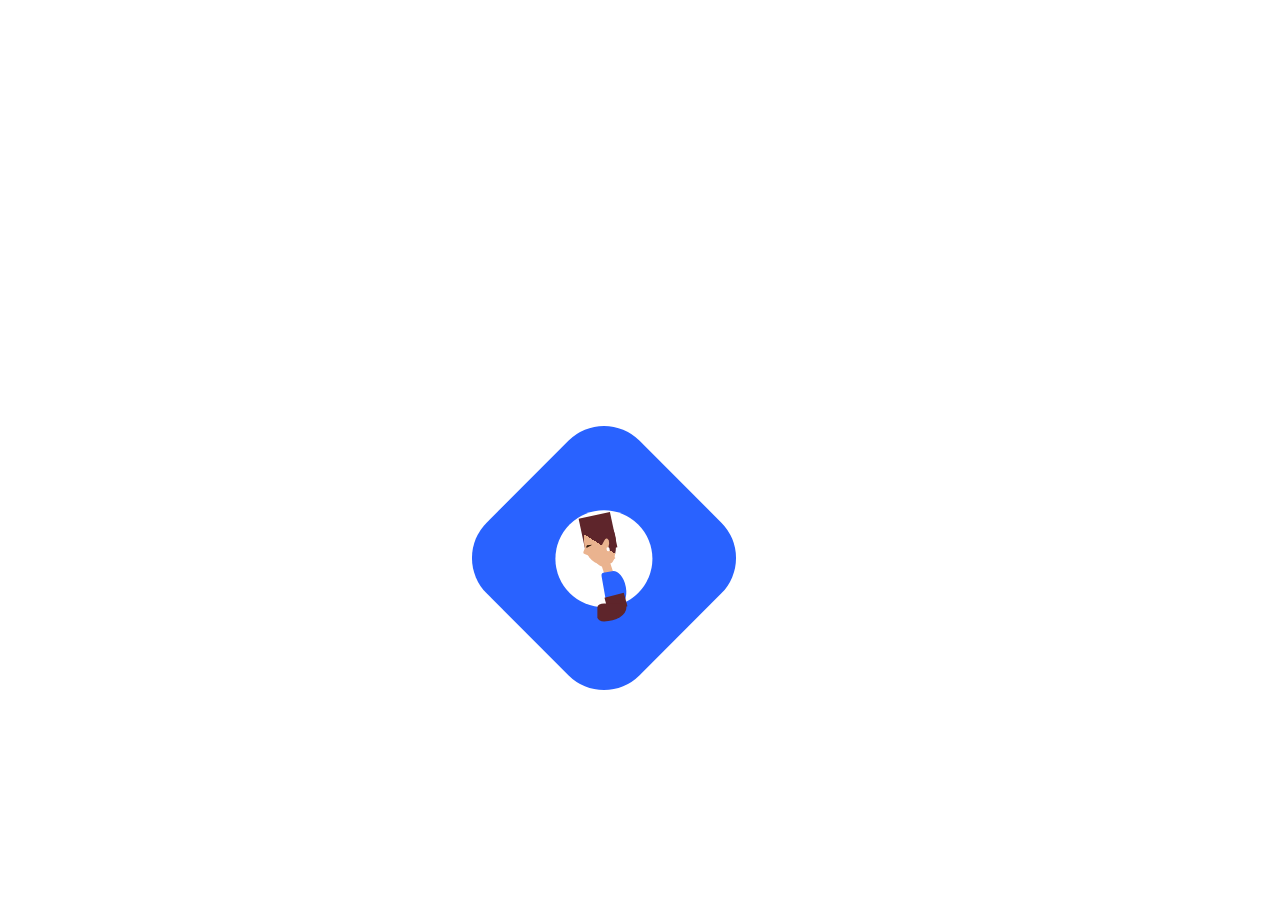
==== commit 5f69d7dd: "Added: jacket & trouser" ====
--- a/index.html
+++ b/index.html
@@ -13,15 +13,24 @@
        <div class="logo">
            <div class="circle"></div>
        </div>
-       
-       <div class="head">
-           <div class="forehead"></div>
-            <div class="hair"></div>
-            <div class="left-eye"></div>
-            <div class="nose"></div>
-            <div class="mouth"></div>
-            <div class="chin"></div>
-    </div>
+       <div class="rider">
+            <div class="head">
+                <div class="forehead"></div>
+                <div class="hair"></div>
+                <div class="ear"></div>
+                <div class="earing"></div>
+                    <div class="left-eye"></div>
+                    <div class="nose"></div>
+                    <div class="mouth"></div>
+                    <div class="chin"></div>
+            </div>
+            <div class="neck"></div>
+            <div class="jacket"></div>
+            <div class="belt"></div>
+            <div class="trousers"></div>
+        </div>
+        
+        
       </figure>
 </body>
 </html>--- a/style.css
+++ b/style.css
@@ -67,14 +67,20 @@
     transform: rotate(-45deg);
     
   }
+  .rider {
+    width: 100%;
+    height: 100%;
+    top: 59%;
+    left: 42%;
+    position: relative;
+  }
 
   .head {
     position: relative;
-    background: rgb(65, 61, 61);
-    width: 4%;
+    background: var(--skinshadow);
+    width: 4.5%;
     height: 5%;
-    top: 58%;
-    left: 43%;
+    transform: rotate(-12deg);
   }
   
   .head .forehead {
@@ -90,7 +96,7 @@
   }
 
   .head .left-eye{
-      width: 39%;
+      width: 25%;
       height: 8%;
       background: var(--line);
       transform: rotate(-20deg);
@@ -119,34 +125,67 @@
     left: 23%;
     border-radius:0 0 0 30%;    
   }
-
-  /* .hair {
-    width: 100%;
-    height: 100%;
-    top: 0;
-    left: 4.75%;
-    background: var(--hair);
-    clip-path: polygon(35.25% 35.12%, 35.94% 33.38%, 34.75% 31.94%, 34.94% 30.56%, 35.50% 31.44%, 39.56% 29.38%, 41.06% 29.81%, 42.75% 29.06%, 43.38% 29.62%, 42.44% 30.00%, 43.25% 30.19%, 42.94% 31.19%, 44.19% 29.88%, 44.19% 29.00%, 46.00% 27.94%, 45.19% 29.44%, 45.94% 29.44%, 46.06% 30.12%, 47.94% 29.12%, 48.62% 29.69%, 48.94% 29.00%, 52.38% 29.00%, 53.62% 29.44%, 53.75% 30.19%, 55.19% 29.56%, 56.19% 31.00%, 56.94% 31.38%, 57.19% 31.06%, 58.56% 31.94%, 58.56% 32.94%, 59.94% 34.00%, 61.56% 35.56%, 62.44% 38.06%, 62.44% 39.31%, 62.94% 41.19%, 62.56% 42.00%, 63.12% 43.38%, 62.19% 44.69%, 63.12% 46.19%, 61.44% 48.69%, 57.69% 58.12%, 58.88% 59.75%, 57.56% 59.62%, 58.44% 61.00%, 60.69% 59.38%, 60.19% 58.44%, 61.56% 56.25%, 63.25% 55.12%, 62.06% 55.19%, 63.81% 52.56%, 64.31% 53.25%, 65.31% 51.38%, 64.38% 51.12%, 65.31% 50.56%, 63.75% 49.75%, 63.81% 48.75%, 65.50% 47.38%, 65.38% 48.44%, 66.25% 48.38%, 66.44% 47.00%, 65.44% 46.69%, 65.19% 45.69%, 66.62% 44.44%, 67.25% 45.12%, 68.81% 43.69%, 67.44% 44.12%, 66.81% 43.25%, 66.75% 42.19%, 67.31% 41.12%, 66.81% 40.75%, 67.38% 40.31%, 68.62% 38.44%, 68.25% 38.38%, 67.44% 39.25%, 67.31% 38.00%, 67.12% 37.19%, 68.19% 36.50%, 68.19% 35.38%, 67.31% 35.81%, 67.25% 35.12%, 68.19% 34.94%, 67.00% 33.38%, 67.19% 31.88%, 65.81% 32.12%, 66.56% 31.38%, 66.75% 29.62%, 65.75% 29.38%, 64.75% 29.38%, 64.12% 27.00%, 65.12% 28.19%, 65.38% 26.19%, 63.88% 26.12%, 65.38% 25.00%, 64.12% 25.06%, 63.31% 25.69%, 62.69% 24.38%, 61.75% 24.12%, 60.69% 24.62%, 60.69% 23.38%, 61.12% 22.50%, 60.81% 21.44%, 60.25% 22.50%, 60.31% 20.88%, 59.38% 20.88%, 59.38% 22.06%, 58.69% 20.88%, 58.25% 21.38%, 57.69% 21.12%, 58.31% 20.12%, 56.44% 18.25%, 55.94% 18.75%, 56.69% 19.69%, 57.38% 20.25%, 56.94% 20.88%, 55.81% 19.62%, 54.56% 19.69%, 53.06% 18.62%, 50.38% 17.12%, 48.56% 17.75%, 47.19% 17.00%, 36.25% 17.81%, 20.75% 20.12%, 19.06% 21.38%, 18.12% 23.56%, 18.50% 25.19%, 19.69% 26.19%, 20.31% 27.19%, 19.75% 28.38%, 19.62% 30.19%, 20.62% 31.56%, 21.44% 30.19%, 20.81% 29.62%, 20.38% 30.12%, 20.81% 30.41%, 20.59% 30.94%, 20.00% 30.47%, 20.19% 29.16%, 21.41% 27.75%, 21.88% 25.41%, 21.22% 24.72%, 21.09% 23.38%, 21.34% 22.22%, 23.69% 21.94%, 24.03% 25.34%, 22.59% 27.19%, 22.47% 28.59%, 22.97% 29.53%, 21.81% 30.66%, 21.81% 31.47%, 23.12% 32.47%, 24.03% 32.81%, 23.06% 33.88%, 23.25% 34.53%, 23.72% 35.84%, 23.34% 35.97%, 23.50% 38.53%, 24.31% 36.28%, 25.09% 35.25%, 24.56% 34.03%, 25.38% 32.97%, 25.00% 32.00%, 23.66% 31.31%, 23.12% 30.97%, 23.91% 30.12%, 25.12% 29.41%, 25.31% 29.81%, 24.94% 31.31%, 25.59% 32.38%, 26.31% 32.88%, 27.16% 32.75%, 27.62% 32.22%, 27.44% 31.72%, 26.59% 31.72%, 25.84% 31.12%, 25.91% 30.19%, 26.34% 30.97%, 27.09% 31.44%, 27.53% 31.72%, 27.94% 33.00%, 28.44% 34.09%, 27.59% 35.69%, 28.34% 36.75%, 28.22% 37.72%, 28.91% 36.62%, 28.41% 35.75%, 29.84% 33.34%, 29.25% 31.44%, 30.09% 33.12%, 29.97% 31.78%, 30.25% 32.69%, 31.09% 31.59%, 30.44% 33.22%, 30.94% 33.25%, 31.38% 33.56%, 30.56% 34.47%, 30.06% 35.53%, 30.88% 36.38%, 31.41% 36.91%, 32.84% 36.16%, 32.22% 35.94%, 32.34% 35.62%, 32.22% 35.19%, 31.69% 35.19%, 31.97% 35.59%, 31.66% 36.25%, 31.25% 35.47%, 31.28% 34.44%, 32.38% 33.44%, 32.38% 32.81%, 31.59% 32.38%, 31.59% 31.78%, 32.56% 31.94%, 33.72% 31.53%, 33.38% 32.75%, 34.12% 32.47%, 35.16% 33.97%);
-  }
-  
-  .hair-2 {
-    width: 18%;
-    height: 14%;
-    background: var(--hair);
-    top: 12.5%;
-    left: 25%;
-    box-shadow: 10.75vmin 1.75vmin 0 -0.5vmin var(--hair);
-  }
-
-  .hair-3 {
-    border: 0.5vmin solid var(--hair);
-    border-right: 1vmin solid var(--hair);
-    width: 8%;
+  .head .ear {
+    width: 45%;
+    height: 20%;
+    border-radius: 0% 20% 70% 0;
+    background: var(--skin);
+    transform: rotate(-50deg);
+    top: 80%;
+    left: 40%;
+    box-shadow: inset 5vmin -2vmin 0.5vmin var(--skin), inset -0.5vmin 0.5vmin 0.0vmin -0.25vmin var(--skinlight);
+  }
+
+  .head .earing {
+    width: 10%;
     height: 10%;
-    top: 16%;
-    left: 51%;
-    box-shadow: 14vmin 10vmin 0 -2.8vmin var(--hair), 11.5vmin 22.5vmin 0 -2.8vmin var(--hair), 7vmin 31vmin 0 -2.8vmin var(--hair);
-  } */
+    background: white;
+    border-radius: 50px;
+    top: 95%;
+    left: 65%;
+  }
+
+  .neck {
+    background: var(--skin);
+    position: absolute;
+    width: 1.3%;
+    height: 2%;
+    top: 6.5%;
+    left: 2.8%;
+    transform: rotate(-18deg);
+  }
+
+  .jacket {
+    width: 3%;
+    height: 5%;
+    /* background:var(--skinshadow); */
+    background: var(--blue);
+    border-radius: 10% 50% 50% 10%;
+    top: 7.8%;
+    left: 3%;
+    transform: rotate(-10deg);
+
+  }
+
+  .belt {
+    width: 2.8%;
+    height: 2%;
+    background-color: var(--skinshadow);
+    top: 11.2%;
+    left:3.3%;
+    position: absolute;
+    transform: rotate(-15deg);
+  }
+
+  .trousers {
+    width: 2.5%;
+    height: 4%;
+    background-color: var(--skinshadow);
+    top: 11.5%;
+    left:2.8%;
+    transform: rotate(90deg);
+    border-radius: 0% 100% 30% 30%;
+  }
   
   @keyframes fall{
     0% {
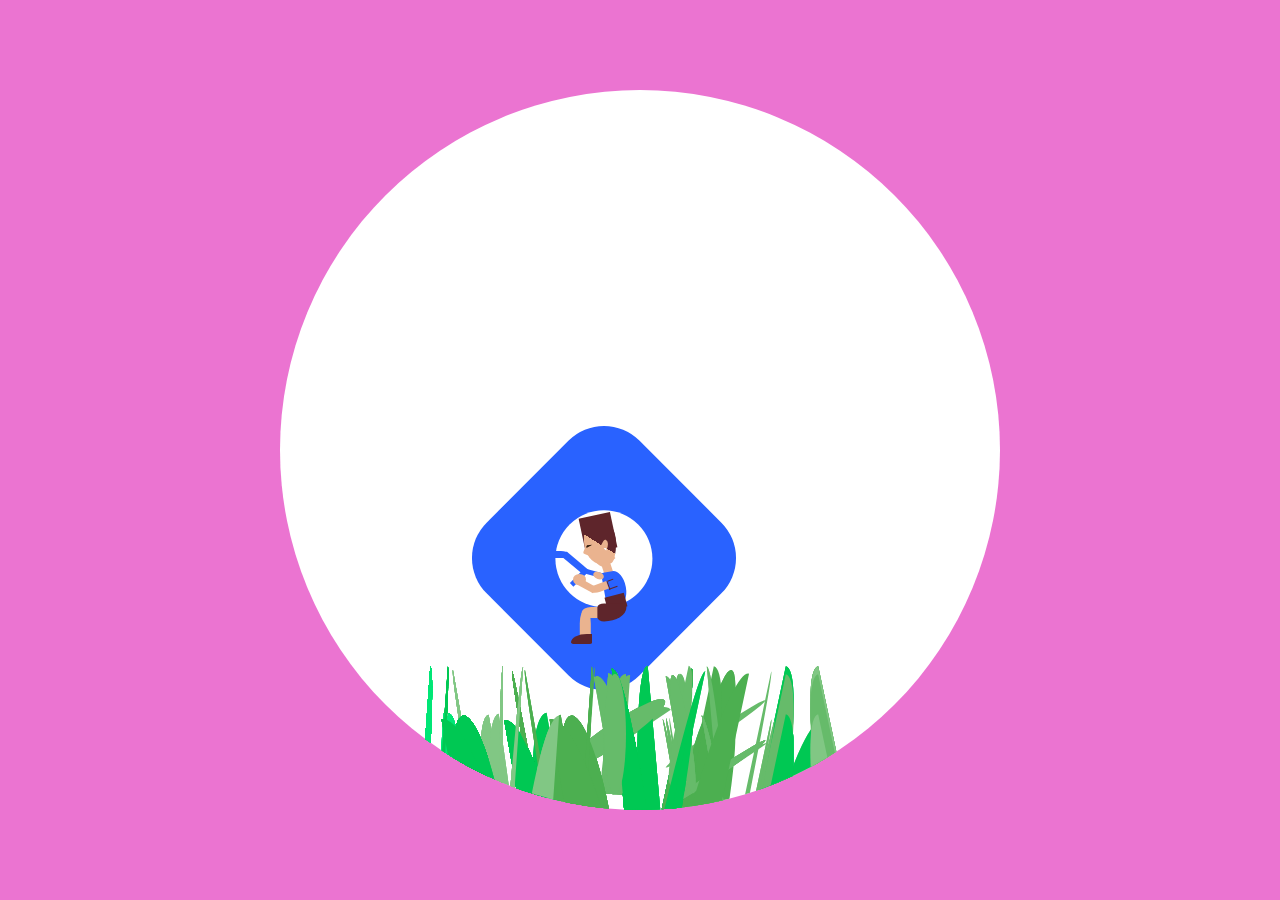
==== commit 886fb06a: "Added riding handle, arms and did some other touches" ====
--- a/index.html
+++ b/index.html
@@ -9,9 +9,15 @@
 </head>
 <body>
     <figure class="cartoon hb" role="img" aria-labelledby="image-alt">
-        <figcaption id="image-alt">CSS cartoon of a ball that turns into a Hashnode logo</figcaption>
+        <figcaption id="image-alt">CSS cartoon of a boy riding a HashBike</figcaption>
        <div class="logo">
            <div class="circle"></div>
+       </div>
+       <div class="riding-handle">
+           <div class="handle-1"></div>
+           <div class="handle-2"></div>
+           <div class="handle-3"></div>
+           <div class="handle-4"></div>
        </div>
        <div class="rider">
             <div class="head">
@@ -25,12 +31,731 @@
                     <div class="chin"></div>
             </div>
             <div class="neck"></div>
-            <div class="jacket"></div>
+            <div class="jacket">
+                <div class="jacket-arm">
+                    <div class="jacket-arm-line-1"></div>
+                    <div class="jacket-arm-line-2"></div>
+                    <div class="jacket-arm-line-3"></div>
+                </div>
+            </div>
+            <div class="left-arm">
+                <div class="arm-line-1"></div>
+                <div class="arm-line-2"></div>
+                <div class="hand"></div>
+            </div>
+            <div class="right-arm"></div>
             <div class="belt"></div>
+            <div class="thigh"></div>
             <div class="trousers"></div>
+            <div class="leg"></div>
+            <div class="shoe"></div>
+        </div>   
+
+        <div class="grasses">
+            <div class="blade"></div>
+            <div class="blade"></div>
+            <div class="blade"></div>
+            <div class="blade"></div>
+            <div class="blade"></div>
+            <div class="blade"></div>
+            <div class="blade"></div>
+            <div class="blade"></div>
+            <div class="blade"></div>
+            <div class="blade"></div>
+            <div class="blade"></div>
+            <div class="blade"></div>
+            <div class="blade"></div>
+            <div class="blade"></div>
+            <div class="blade"></div>
+            <div class="blade"></div>
+            <div class="blade"></div>
+            <div class="blade"></div>
+            <div class="blade"></div>
+            <div class="blade"></div>
+            <div class="blade"></div>
+            <div class="blade"></div>
+            <div class="blade"></div>
+            <div class="blade"></div>
+            <div class="blade"></div>
+            <div class="blade"></div>
+            <div class="blade"></div>
+            <div class="blade"></div>
+            <div class="blade"></div>
+            <div class="blade"></div>
+            <div class="blade"></div>
+            <div class="blade"></div>
+            <div class="blade"></div>
+            <div class="blade"></div>
+            <div class="blade"></div>
+            <div class="blade"></div>
+            <div class="blade"></div>
+            <div class="blade"></div>
+            <div class="blade"></div>
+            <div class="blade"></div>
+            <div class="blade"></div>
+            <div class="blade"></div>
+            <div class="blade"></div>
+            <div class="blade"></div>
+            <div class="blade"></div>
+            <div class="blade"></div>
+            <div class="blade"></div>
+            <div class="blade"></div>
+            <div class="blade"></div>
+            <div class="blade"></div>
+            <div class="blade"></div>
+            <div class="blade"></div>
+            <div class="blade"></div>
+            <div class="blade"></div>
+            <div class="blade"></div>
+            <div class="blade"></div>
+            <div class="blade"></div>
+            <div class="blade"></div>
+            <div class="blade"></div>
+            <div class="blade"></div>
+            <div class="blade"></div>
+            <div class="blade"></div>
+            <div class="blade"></div>
+            <div class="blade"></div>
+            <div class="blade"></div>
+            <div class="blade"></div>
+            <div class="blade"></div>
+            <div class="blade"></div>
+            <div class="blade"></div>
+            <div class="blade"></div>
+            <div class="blade"></div>
+            <div class="blade"></div>
+            <div class="blade"></div>
+            <div class="blade"></div>
+            <div class="blade"></div>
+            <div class="blade"></div>
+            <div class="blade"></div>
+            <div class="blade"></div>
+            <div class="blade"></div>
+            <div class="blade"></div>
+            <div class="blade"></div>
+            <div class="blade"></div>
+            <div class="blade"></div>
+            <div class="blade"></div>
+            <div class="blade"></div>
+            <div class="blade"></div>
+            <div class="blade"></div>
+            <div class="blade"></div>
+            <div class="blade"></div>
+            <div class="blade"></div>
+            <div class="blade"></div>
+            <div class="blade"></div>
+            <div class="blade"></div>
+            <div class="blade"></div>
+            <div class="blade"></div>
+            <div class="blade"></div>
+            <div class="blade"></div>
+            <div class="blade"></div>
+            <div class="blade"></div>
+            <div class="blade"></div>
+            <div class="blade"></div>
+            <div class="blade"></div>
+            <div class="blade"></div>
+            <div class="blade"></div>
+            <div class="blade"></div>
+            <div class="blade"></div>
+            <div class="blade"></div>
+            <div class="blade"></div>
+            <div class="blade"></div>
+            <div class="blade"></div>
+            <div class="blade"></div>
+            <div class="blade"></div>
+            <div class="blade"></div>
+            <div class="blade"></div>
+            <div class="blade"></div>
+            <div class="blade"></div>
+            <div class="blade"></div>
+            <div class="blade"></div>
+            <div class="blade"></div>
+            <div class="blade"></div>
+            <div class="blade"></div>
+            <div class="blade"></div>
+            <div class="blade"></div>
+            <div class="blade"></div>
+            <div class="blade"></div>
+            <div class="blade"></div>
+            <div class="blade"></div>
+            <div class="blade"></div>
+            <div class="blade"></div>
+            <div class="blade"></div>
+            <div class="blade"></div>
+            <div class="blade"></div>
+            <div class="blade"></div>
+            <div class="blade"></div>
+            <div class="blade"></div>
+            <div class="blade"></div>
+            <div class="blade"></div>
+            <div class="blade"></div>
+            <div class="blade"></div>
+            <div class="blade"></div>
+            <div class="blade"></div>
+            <div class="blade"></div>
+            <div class="blade"></div>
+            <div class="blade"></div>
+            <div class="blade"></div>
+            <div class="blade"></div>
+            <div class="blade"></div>
+            <div class="blade"></div>
+            <div class="blade"></div>
+            <div class="blade"></div>
+            <div class="blade"></div>
+            <div class="blade"></div>
+            <div class="blade"></div>
+            <div class="blade"></div>
+            <div class="blade"></div>
+            <div class="blade"></div>
+            <div class="blade"></div>
+            <div class="blade"></div>
+            <div class="blade"></div>
+            <div class="blade"></div>
+            <div class="blade"></div>
+            <div class="blade"></div>
+            <div class="blade"></div>
+            <div class="blade"></div>
+            <div class="blade"></div>
+            <div class="blade"></div>
+            <div class="blade"></div>
+            <div class="blade"></div>
+            <div class="blade"></div>
+            <div class="blade"></div>
+            <div class="blade"></div>
+            <div class="blade"></div>
+            <div class="blade"></div>
+            <div class="blade"></div>
+            <div class="blade"></div>
+            <div class="blade"></div>
+            <div class="blade"></div>
+            <div class="blade"></div>
+            <div class="blade"></div>
+            <div class="blade"></div>
+            <div class="blade"></div>
+            <div class="blade"></div>
+            <div class="blade"></div>
+            <div class="blade"></div>
+            <div class="blade"></div>
+            <div class="blade"></div>
+            <div class="blade"></div>
+            <div class="blade"></div>
+            <div class="blade"></div>
+            <div class="blade"></div>
+            <div class="blade"></div>
+            <div class="blade"></div>
+            <div class="blade"></div>
+            <div class="blade"></div>
+            <div class="blade"></div>
+            <div class="blade"></div>
+            <div class="blade"></div>
+            <div class="blade"></div>
+            <div class="blade"></div>
+            <div class="blade"></div>
+            <div class="blade"></div>
+            <div class="blade"></div>
+            <div class="blade"></div>
+            <div class="blade"></div>
+            <div class="blade"></div>
+            <div class="blade"></div>
+            <div class="blade"></div>
+            <div class="blade"></div>
+            <div class="blade"></div>
+            <div class="blade"></div>
+            <div class="blade"></div>
+            <div class="blade"></div>
+            <div class="blade"></div>
+            <div class="blade"></div>
+            <div class="blade"></div>
+            <div class="blade"></div>
+            <div class="blade"></div>
+            <div class="blade"></div>
+            <div class="blade"></div>
+            <div class="blade"></div>
+            <div class="blade"></div>
+            <div class="blade"></div>
+            <div class="blade"></div>
+            <div class="blade"></div>
+            <div class="blade"></div>
+            <div class="blade"></div>
+            <div class="blade"></div>
+            <div class="blade"></div>
+            <div class="blade"></div>
+            <div class="blade"></div>
+            <div class="blade"></div>
+            <div class="blade"></div>
+            <div class="blade"></div>
+            <div class="blade"></div>
+            <div class="blade"></div>
+            <div class="blade"></div>
+            <div class="blade"></div>
+            <div class="blade"></div>
+            <div class="blade"></div>
+            <div class="blade"></div>
+            <div class="blade"></div>
+            <div class="blade"></div>
+            <div class="blade"></div>
+            <div class="blade"></div>
+            <div class="blade"></div>
+            <div class="blade"></div>
+            <div class="blade"></div>
+            <div class="blade"></div>
+            <div class="blade"></div>
+            <div class="blade"></div>
+            <div class="blade"></div>
+            <div class="blade"></div>
+            <div class="blade"></div>
+            <div class="blade"></div>
+            <div class="blade"></div>
+            <div class="blade"></div>
+            <div class="blade"></div>
+            <div class="blade"></div>
+            <div class="blade"></div>
+            <div class="blade"></div>
+            <div class="blade"></div>
+            <div class="blade"></div>
+            <div class="blade"></div>
+            <div class="blade"></div>
+            <div class="blade"></div>
+            <div class="blade"></div>
+            <div class="blade"></div>
+            <div class="blade"></div>
+            <div class="blade"></div>
+            <div class="blade"></div>
+            <div class="blade"></div>
+            <div class="blade"></div>
+            <div class="blade"></div>
+            <div class="blade"></div>
+            <div class="blade"></div>
+            <div class="blade"></div>
+            <div class="blade"></div>
+            <div class="blade"></div>
+            <div class="blade"></div>
+            <div class="blade"></div>
+            <div class="blade"></div>
+            <div class="blade"></div>
+            <div class="blade"></div>
+            <div class="blade"></div>
+            <div class="blade"></div>
+            <div class="blade"></div>
+            <div class="blade"></div>
+            <div class="blade"></div>
+            <div class="blade"></div>
+            <div class="blade"></div>
+            <div class="blade"></div>
+            <div class="blade"></div>
+            <div class="blade"></div>
+            <div class="blade"></div>
+            <div class="blade"></div>
+            <div class="blade"></div>
+            <div class="blade"></div>
+            <div class="blade"></div>
+            <div class="blade"></div>
+            <div class="blade"></div>
+            <div class="blade"></div>
+            <div class="blade"></div>
+            <div class="blade"></div>
+            <div class="blade"></div>
+            <div class="blade"></div>
+            <div class="blade"></div>
+            <div class="blade"></div>
+            <div class="blade"></div>
+            <div class="blade"></div>
+            <div class="blade"></div>
+            <div class="blade"></div>
+            <div class="blade"></div>
+            <div class="blade"></div>
+            <div class="blade"></div>
+            <div class="blade"></div>
+            <div class="blade"></div>
+            <div class="blade"></div>
+            <div class="blade"></div>
+            <div class="blade"></div>
+            <div class="blade"></div>
+            <div class="blade"></div>
+            <div class="blade"></div>
+            <div class="blade"></div>
+            <div class="blade"></div>
+            <div class="blade"></div>
+            <div class="blade"></div>
+            <div class="blade"></div>
+            <div class="blade"></div>
+            <div class="blade"></div>
+            <div class="blade"></div>
+            <div class="blade"></div>
+            <div class="blade"></div>
+            <div class="blade"></div>
+            <div class="blade"></div>
+            <div class="blade"></div>
+            <div class="blade"></div>
+            <div class="blade"></div>
+            <div class="blade"></div>
+            <div class="blade"></div>
+            <div class="blade"></div>
+            <div class="blade"></div>
+            <div class="blade"></div>
+            <div class="blade"></div>
+            <div class="blade"></div>
+            <div class="blade"></div>
+            <div class="blade"></div>
+            <div class="blade"></div>
+            <div class="blade"></div>
+            <div class="blade"></div>
+            <div class="blade"></div>
+            <div class="blade"></div>
+            <div class="blade"></div>
+            <div class="blade"></div>
+            <div class="blade"></div>
+            <div class="blade"></div>
+            <div class="blade"></div>
+            <div class="blade"></div>
+            <div class="blade"></div>
+            <div class="blade"></div>
+            <div class="blade"></div>
+            <div class="blade"></div>
+            <div class="blade"></div>
+            <div class="blade"></div>
+            <div class="blade"></div>
+            <div class="blade"></div>
+            <div class="blade"></div>
+            <div class="blade"></div>
+            <div class="blade"></div>
+            <div class="blade"></div>
+            <div class="blade"></div>
+            <div class="blade"></div>
+            <div class="blade"></div>
+            <div class="blade"></div>
+            <div class="blade"></div>
+            <div class="blade"></div>
+            <div class="blade"></div>
+            <div class="blade"></div>
+            <div class="blade"></div>
+            <div class="blade"></div>
+            <div class="blade"></div>
+            <div class="blade"></div>
+            <div class="blade"></div>
+            <div class="blade"></div>
+            <div class="blade"></div>
+            <div class="blade"></div>
+            <div class="blade"></div>
+            <div class="blade"></div>
+            <div class="blade"></div>
+            <div class="blade"></div>
+            <div class="blade"></div>
+            <div class="blade"></div>
+            <div class="blade"></div>
+            <div class="blade"></div>
+            <div class="blade"></div>
+            <div class="blade"></div>
+            <div class="blade"></div>
+            <div class="blade"></div>
+            <div class="blade"></div>
+            <div class="blade"></div>
+            <div class="blade"></div>
+            <div class="blade"></div>
+            <div class="blade"></div>
+            <div class="blade"></div>
+            <div class="blade"></div>
+            <div class="blade"></div>
+            <div class="blade"></div>
+            <div class="blade"></div>
+            <div class="blade"></div>
+            <div class="blade"></div>
+            <div class="blade"></div>
+            <div class="blade"></div>
+            <div class="blade"></div>
+            <div class="blade"></div>
+            <div class="blade"></div>
+            <div class="blade"></div>
+            <div class="blade"></div>
+            <div class="blade"></div>
+            <div class="blade"></div>
+            <div class="blade"></div>
+            <div class="blade"></div>
+            <div class="blade"></div>
+            <div class="blade"></div>
+            <div class="blade"></div>
+            <div class="blade"></div>
+            <div class="blade"></div>
+            <div class="blade"></div>
+            <div class="blade"></div>
+            <div class="blade"></div>
+            <div class="blade"></div>
+            <div class="blade"></div>
+            <div class="blade"></div>
+            <div class="blade"></div>
+            <div class="blade"></div>
+            <div class="blade"></div>
+            <div class="blade"></div>
+            <div class="blade"></div>
+            <div class="blade"></div>
+            <div class="blade"></div>
+            <div class="blade"></div>
+            <div class="blade"></div>
+            <div class="blade"></div>
+            <div class="blade"></div>
+            <div class="blade"></div>
+            <div class="blade"></div>
+            <div class="blade"></div>
+            <div class="blade"></div>
+            <div class="blade"></div>
+            <div class="blade"></div>
+            <div class="blade"></div>
+            <div class="blade"></div>
+            <div class="blade"></div>
+            <div class="blade"></div>
+            <div class="blade"></div>
+            <div class="blade"></div>
+            <div class="blade"></div>
+            <div class="blade"></div>
+            <div class="blade"></div>
+            <div class="blade"></div>
+            <div class="blade"></div>
+            <div class="blade"></div>
+            <div class="blade"></div>
+            <div class="blade"></div>
+            <div class="blade"></div>
+            <div class="blade"></div>
+            <div class="blade"></div>
+            <div class="blade"></div>
+            <div class="blade"></div>
+            <div class="blade"></div>
+            <div class="blade"></div>
+            <div class="blade"></div>
+            <div class="blade"></div>
+            <div class="blade"></div>
+            <div class="blade"></div>
+            <div class="blade"></div>
+            <div class="blade"></div>
+            <div class="blade"></div>
+            <div class="blade"></div>
+            <div class="blade"></div>
+            <div class="blade"></div>
+            <div class="blade"></div>
+            <div class="blade"></div>
+            <div class="blade"></div>
+            <div class="blade"></div>
+            <div class="blade"></div>
+            <div class="blade"></div>
+            <div class="blade"></div>
+            <div class="blade"></div>
+            <div class="blade"></div>
+            <div class="blade"></div>
+            <div class="blade"></div>
+            <div class="blade"></div>
+            <div class="blade"></div>
+            <div class="blade"></div>
+            <div class="blade"></div>
+            <div class="blade"></div>
+            <div class="blade"></div>
+            <div class="blade"></div>
+            <div class="blade"></div>
+            <div class="blade"></div>
+            <div class="blade"></div>
+            <div class="blade"></div>
+            <div class="blade"></div>
+            <div class="blade"></div>
+            <div class="blade"></div>
+            <div class="blade"></div>
+            <div class="blade"></div>
+            <div class="blade"></div>
+            <div class="blade"></div>
+            <div class="blade"></div>
+            <div class="blade"></div>
+            <div class="blade"></div>
+            <div class="blade"></div>
+            <div class="blade"></div>
+            <div class="blade"></div>
+            <div class="blade"></div>
+            <div class="blade"></div>
+            <div class="blade"></div>
+            <div class="blade"></div>
+            <div class="blade"></div>
+            <div class="blade"></div>
+            <div class="blade"></div>
+            <div class="blade"></div>
+            <div class="blade"></div>
+            <div class="blade"></div>
+            <div class="blade"></div>
+            <div class="blade"></div>
+            <div class="blade"></div>
+            <div class="blade"></div>
+            <div class="blade"></div>
+            <div class="blade"></div>
+            <div class="blade"></div>
+            <div class="blade"></div>
+            <div class="blade"></div>
+            <div class="blade"></div>
+            <div class="blade"></div>
+            <div class="blade"></div>
+            <div class="blade"></div>
+            <div class="blade"></div>
+            <div class="blade"></div>
+            <div class="blade"></div>
+            <div class="blade"></div>
+            <div class="blade"></div>
+            <div class="blade"></div>
+            <div class="blade"></div>
+            <div class="blade"></div>
+            <div class="blade"></div>
+            <div class="blade"></div>
+            <div class="blade"></div>
+            <div class="blade"></div>
+            <div class="blade"></div>
+            <div class="blade"></div>
+            <div class="blade"></div>
+            <div class="blade"></div>
+            <div class="blade"></div>
+            <div class="blade"></div>
+            <div class="blade"></div>
+            <div class="blade"></div>
+            <div class="blade"></div>
+            <div class="blade"></div>
+            <div class="blade"></div>
+            <div class="blade"></div>
+            <div class="blade"></div>
+            <div class="blade"></div>
+            <div class="blade"></div>
+            <div class="blade"></div>
+            <div class="blade"></div>
+            <div class="blade"></div>
+            <div class="blade"></div>
+            <div class="blade"></div>
+            <div class="blade"></div>
+            <div class="blade"></div>
+            <div class="blade"></div>
+            <div class="blade"></div>
+            <div class="blade"></div>
+            <div class="blade"></div>
+            <div class="blade"></div>
+            <div class="blade"></div>
+            <div class="blade"></div>
+            <div class="blade"></div>
+            <div class="blade"></div>
+            <div class="blade"></div>
+            <div class="blade"></div>
+            <div class="blade"></div>
+            <div class="blade"></div>
+            <div class="blade"></div>
+            <div class="blade"></div>
+            <div class="blade"></div>
+            <div class="blade"></div>
+            <div class="blade"></div>
+            <div class="blade"></div>
+            <div class="blade"></div>
+            <div class="blade"></div>
+            <div class="blade"></div>
+            <div class="blade"></div>
+            <div class="blade"></div>
+            <div class="blade"></div>
+            <div class="blade"></div>
+            <div class="blade"></div>
+            <div class="blade"></div>
+            <div class="blade"></div>
+            <div class="blade"></div>
+            <div class="blade"></div>
+            <div class="blade"></div>
+            <div class="blade"></div>
+            <div class="blade"></div>
+            <div class="blade"></div>
+            <div class="blade"></div>
+            <div class="blade"></div>
+            <div class="blade"></div>
+            <div class="blade"></div>
+            <div class="blade"></div>
+            <div class="blade"></div>
+            <div class="blade"></div>
+            <div class="blade"></div>
+            <div class="blade"></div>
+            <div class="blade"></div>
+            <div class="blade"></div>
+            <div class="blade"></div>
+            <div class="blade"></div>
+            <div class="blade"></div>
+            <div class="blade"></div>
+            <div class="blade"></div>
+            <div class="blade"></div>
+            <div class="blade"></div>
+            <div class="blade"></div>
+            <div class="blade"></div>
+            <div class="blade"></div>
+            <div class="blade"></div>
+            <div class="blade"></div>
+            <div class="blade"></div>
+            <div class="blade"></div>
+            <div class="blade"></div>
+            <div class="blade"></div>
+            <div class="blade"></div>
+            <div class="blade"></div>
+            <div class="blade"></div>
+            <div class="blade"></div>
+            <div class="blade"></div>
+            <div class="blade"></div>
+            <div class="blade"></div>
+            <div class="blade"></div>
+            <div class="blade"></div>
+            <div class="blade"></div>
+            <div class="blade"></div>
+            <div class="blade"></div>
+            <div class="blade"></div>
+            <div class="blade"></div>
+            <div class="blade"></div>
+            <div class="blade"></div>
+            <div class="blade"></div>
+            <div class="blade"></div>
+            <div class="blade"></div>
+            <div class="blade"></div>
+            <div class="blade"></div>
+            <div class="blade"></div>
+            <div class="blade"></div>
+            <div class="blade"></div>
+            <div class="blade"></div>
+            <div class="blade"></div>
+            <div class="blade"></div>
+            <div class="blade"></div>
+            <div class="blade"></div>
+            <div class="blade"></div>
+            <div class="blade"></div>
+            <div class="blade"></div>
+            <div class="blade"></div>
+            <div class="blade"></div>
+            <div class="blade"></div>
+            <div class="blade"></div>
+            <div class="blade"></div>
+            <div class="blade"></div>
+            <div class="blade"></div>
+            <div class="blade"></div>
+            <div class="blade"></div>
+            <div class="blade"></div>
+            <div class="blade"></div>
+            <div class="blade"></div>
+            <div class="blade"></div>
+            <div class="blade"></div>
+            <div class="blade"></div>
+            <div class="blade"></div>
+            <div class="blade"></div>
+            <div class="blade"></div>
+            <div class="blade"></div>
+            <div class="blade"></div>
+            <div class="blade"></div>
+            <div class="blade"></div>
+            <div class="blade"></div>
+            <div class="blade"></div>
+            <div class="blade"></div>
+            <div class="blade"></div>
+            <div class="blade"></div>
+            <div class="blade"></div>
+            <div class="blade"></div>
+            <div class="blade"></div>
+            <div class="blade"></div>
+            <div class="blade"></div>
+            <div class="blade"></div>
+            <div class="blade"></div>
+            <div class="blade"></div>
+            <div class="blade"></div>
         </div>
-        
-        
+            
       </figure>
+      
 </body>
 </html>--- a/style.css
+++ b/style.css
@@ -4,6 +4,7 @@
     left: 50%;
     margin: 0;
     transform: translate(-50%, -50%);
+    background: white;
   }
   
   .cartoon div {
@@ -11,10 +12,8 @@
     box-sizing: border-box;
   }
 
-  
-  /****/
-  html, body {
-    background: white;
+    html, body {
+    background: rgb(235, 116, 209);
   }
   
   #image-alt {
@@ -27,7 +26,6 @@
     width: 1px;
   }
   
-  /* image container */
   .cartoon {
 
     --blue: #2962FF;
@@ -51,7 +49,7 @@
     background: var(--blue);
     transform: rotate(45deg);
     border-radius: 50px;
-    /* animation: fall 5s linear infinite; */
+    animation: animate-logo 5s linear infinite;
     position: relative;
 
   }
@@ -73,6 +71,7 @@
     top: 59%;
     left: 42%;
     position: relative;
+    animation: animate-rider 5s linear infinite;
   }
 
   .head {
@@ -109,7 +108,6 @@
     width: 30%;
     height: 20%;
     background: var(--skin);
-    /* background-color: red; */
     transform: rotate(34deg);
     top: 85%;
     left: -5%;
@@ -126,7 +124,7 @@
     border-radius:0 0 0 30%;    
   }
   .head .ear {
-    width: 45%;
+    width: 40%;
     height: 20%;
     border-radius: 0% 20% 70% 0;
     background: var(--skin);
@@ -141,8 +139,8 @@
     height: 10%;
     background: white;
     border-radius: 50px;
-    top: 95%;
-    left: 65%;
+    top: 94%;
+    left: 55%;
   }
 
   .neck {
@@ -158,13 +156,93 @@
   .jacket {
     width: 3%;
     height: 5%;
-    /* background:var(--skinshadow); */
     background: var(--blue);
     border-radius: 10% 50% 50% 10%;
     top: 7.8%;
     left: 3%;
     transform: rotate(-10deg);
-
+    position: relative;
+
+  }
+
+  .jacket .jacket-arm {
+    width: 100%;
+    height: 100%;
+    top:15%;
+    left: 20%;
+    position: absolute;
+  }
+
+  .jacket .jacket-arm .jacket-arm-line-1 {
+    width: 30%;
+    height: 3.5%;
+    background: var(--skinshadow);
+    top: 6%;
+    left: 3%;
+    transform: rotate(-10deg);
+  }
+
+  .jacket .jacket-arm .jacket-arm-line-2 {
+    width: 40%;
+    height: 3.5%;
+    background: var(--skinshadow);
+    top: 20%;
+    left: -16%;
+    transform: rotate(-100deg);
+  }
+
+  .jacket .jacket-arm .jacket-arm-line-3 {
+    width: 40%;
+    height: 3.5%;
+    background: var(--skinshadow);
+    top: 30%;
+    left: 3%;
+    transform: rotate(-10deg);
+  }
+
+  .left-arm {
+    width: 7%;
+    height: 6%;
+    top: 7%;
+    left: -2%;
+  }
+
+  .left-arm .arm-line-1 {
+    background: var(--skin);
+    width: 35%;
+    height: 18%;
+    top: 43%;
+    left: 44%;
+    transform: rotate(-20deg);
+    border-radius: 0% 0% 0% 50%;
+  }
+
+  .left-arm .arm-line-2 {
+    background: var(--skin);
+    width: 40%;
+    height: 16%;
+    top:38%;
+    left: 15%;
+    transform: rotate(29deg);
+  }
+
+  .left-arm .hand {
+    background: var(--skin);
+    width:25%;
+    height: 25%;
+    top:20%;
+    left:10%;
+    border-radius: 50%;
+  }
+
+  .right-arm {
+    background: var(--skin);
+    width: 1.5%;
+    height: 1%;
+    top:8%;
+    left: 1.5%;
+    border-radius: 50%;
+    transform: rotate(20deg);
   }
 
   .belt {
@@ -186,31 +264,386 @@
     transform: rotate(90deg);
     border-radius: 0% 100% 30% 30%;
   }
-  
-  @keyframes fall{
+
+  .thigh {
+    width: 2.5%;
+    height: 1.5%;
+    background: var(--skin);
+    top: 12.8%;
+    left: 0%;
+    border-radius: 50% 0% 0% 50%;
+  }
+
+  .leg {
+    width: 4%;
+    height: 1.5%;
+    background: var(--skin);
+    top: 14.3%;
+    left: -1.6%;
+    border-radius: 50% 0% 0% 50%;
+    transform: rotate(90deg);
+  }
+
+  .shoe {
+    width: 2.9%;
+    height: 1.5%;
+    background: var(--skinshadow);
+    top: 16.5%;
+    left: -1.6%;
+    border-radius: 90% 0% 15% 20%;
+  }
+  
+  .riding-handle {
+    top: 64%;
+    left: 37.5%;
+    width: 100%;
+    height: 100%;
+    position: relative;
+    animation: animate-riding-handle 5s linear infinite;
+  }
+
+  .riding-handle .handle-1 {
+    background: var(--blue);
+    width: 2.5%;
+    height: 1%;
+    position: absolute;
+    border-radius: 0% 40% 0% 0%;
+  }
+
+  .riding-handle .handle-2 {
+    background: var(--blue);
+    width: 4%;
+    height: 1%;
+    position: absolute;
+    transform: rotate(40deg);
+    top: 1.3%;
+    left: 1.5%;
+  }
+
+  .riding-handle .handle-3 {
+    background: var(--blue);
+    width: 2.5%;
+    height: 0.7%;
+    position: absolute;
+    top: 3.5%;
+    left: 2.6%;
+    transform: rotate(-45deg);
+  }
+
+  .riding-handle .handle-4 {
+    background: var(--blue);
+    /* background: red; */
+    width: 2.5%;
+    height: 0.7%;
+    position: absolute;
+    top: 2.8%;
+    left: 4.8%;
+    transform: rotate(15deg);
+  }
+
+
+  @keyframes animate-logo{
     0% {
       top: -35%;
       left: 30%;
     }
-    50% {
+    40% {
       top: 50%;
       left: 30%;
       transform: none;
     }
+    50% {
+      top: 40%;
+      left: 30%;      
+    }
+    60% {
+      top: 50%;
+      left: 30%;
+    }
+    66% {
+      top: 46%;
+      left: 30%;
+    }
     70% {
       top: 50%;
+      left: 30%;
+    }
+    90% {
+      top: 50%;
       left: 53%;
-      transform: rotate(50deg);
-    }
-     85% {
+      transform: rotate(90deg);
+    }
+    95% {
        top: 50%;
        left: 20%;
      }
     100% {      
       top: 50%;
-      left: -10%;
-      transform: rotate(-380deg);
+      left: -20%;
+      transform: rotate(-80deg);
       animation-delay: 5s;
     }
 
+  }
+    
+  @keyframes animate-rider{
+    0% {
+      top: -26%;
+      left: 42%;
+    }
+    
+    40% {
+      top: 59%;
+      left: 42%;
+    }
+
+    50% {
+      top: 49%;
+      left: 42%;      
+    }
+    60% {
+      top: 59%;
+      left: 42%;
+    }
+    66% {
+      top: 55%;
+      left: 42%;
+    }
+    70% {
+      top: 59%;
+      left: 42%;
+    }
+
+    90% {
+      top: 59%;
+      left: 65%;
+    }
+     95% {
+       top: 59%;
+       left: 32%;
+     }
+    100% {      
+      top: 59%;
+      left: -8%;
+    }
+
+  }
+
+  @keyframes animate-riding-handle{
+    0% {
+      top: -21%;
+      left: 37.5%;
+    }
+    40% {
+      top: 64%;
+      left: 37.5%;
+    }
+    50% {
+      top: 54%;
+      left: 37.5%;      
+    }
+    60% {
+      top: 64%;
+      left: 37.5%;
+    }
+    66% {
+      top: 60%;
+      left: 37.5%;
+    }
+    70% {
+      top: 64%;
+      left: 37.5%;
+    }
+    90% {
+      top: 64%;
+      left: 60.5%;
+    }
+     95% {
+       top: 64%;
+       left: 27.5%;
+     }
+    100% {      
+      top: 64%;
+      left: -12.5%;
+    }
+
+  }
+
+  .grasses{
+    height: 100%;
+    width: 100%;
+    position: absolute;
+    top:80%;
+    left: 0%;
+    /* background: #00e676; */
+  }
+
+  .grasses .blade {
+    height: 25%;
+    width: 1%;
+    background: #00e676;
+    border-radius: 100%;
+    animation: wind-five 7s ease alternate infinite;
+  }
+
+  .blade:nth-of-type(2n) {
+    transform: rotate(56deg);
+    left: 16%;
+    margin-top: 3rem;
+    height: 98%;
+    width: 6%;
+    animation: wind-seven 7s ease alternate infinite;
+
+  }
+  .blade:nth-of-type(3n) {
+    background-color: #00c853;
+    left: 14%;
+    transform: rotate(-10deg);
+    height: 95%;
+    animation: wind-three 7s ease alternate infinite;
+
+  }
+  
+  .blade:nth-of-type(4n) {
+    border-radius: 0 100% 0 50%;
+    transform: rotate(-8deg);
+    left: 15%;
+    height: 78%;
+    animation: wind-five 7s ease alternate infinite;
+  }
+  
+  .blade:nth-of-type(5n) {
+    transform: rotate(4deg);
+    border-radius: 0 100% 0 50%;
+    left:20%;  
+    animation: wind-three 7s ease alternate infinite;
+  }
+  
+  .blade:nth-of-type(6n) {
+    background-color: #00c853;
+    left: 25%;
+    transform: rotate(-10deg);
+    height: 30%;
+    animation: wind-seven 7s ease alternate infinite;
+  }
+  
+  .blade:nth-of-type(7n) {
+    background-color: #81c784;
+    border-radius: 100% 0 50% 0;
+    animation: wind-seven 7s ease alternate infinite;
+    left: 30%;
+    height: 80%;
+    
+  }
+  
+  .blade:nth-of-type(8n) {
+    background-color: #00c853;
+    left: 35%;
+    transform: rotate(-10deg);
+    height: 45%;
+  }
+  
+  .blade:nth-of-type(9n) {
+    background-color: #4caf50;
+      animation: wind-three 7s ease alternate infinite;
+      left: 40%;
+  }
+  
+  .blade:nth-of-type(13n) {
+    background-color: #66bb6a;
+    height: 7.5rem;
+    margin-top: 0.5rem;
+    left: 45%;
+    width: 3%;
+    animation: wind-five 7s ease alternate infinite;
+  
+  }
+  
+  .blade:nth-of-type(16n) {
+    width: 5%;
+    transform: rotate(-5deg);
+    height: 90%;
+    margin-top: 0;
+    animation: wind-five 7s ease alternate infinite;
+    left: 50%;
+  }
+  
+  .blade:nth-of-type(24n) {
+    transform: rotate(12deg);
+    height: 50%;
+    margin-top: 0.5;
+    width: 2%;
+    left:52%;  
+    animation: wind-five three ease alternate infinite;
+  }
+  .blade:nth-of-type(39n) {
+    background-color: #66bb6a;
+    height: 7.5rem;
+    left: 55%;
+    width: 2%;
+    animation: wind-five 7s ease alternate infinite;
+  }
+  .blade:nth-of-type(99n) {
+    transform: rotate(12deg);
+    height: 50%;
+    width: 5%;
+    left:55%;  
+    animation: wind-three 1 ease alternate infinite;
+  }
+
+  .blade:nth-of-type(34n) {
+    background-color: #66bb6a;
+    height: 7.5rem;
+    left: 60%;
+    width: 1%;
+    animation: wind-seven 7s ease alternate infinite;
+
+  }    
+  .blade:nth-of-type(54n) {
+    background-color: #66bb6a;
+    height: 79%;
+    left: 60%;
+    width: 1%;
+  }
+
+  .blade:nth-of-type(44n) {
+    transform: rotate(12deg);
+    height: 50%;
+    width: 5%;
+    left:65%;  
+    animation: wind-five three ease alternate infinite;
+  }
+  .blade:nth-of-type(49n) {
+    transform: rotate(12deg);
+    height: 50%;
+    width: 5%;
+    left:65%;  
+    animation: wind-three three ease alternate infinite;
+  }
+  .blade:nth-of-type(49n) {
+    transform: rotate(-12deg);
+    height: 50%;
+    width: 5%;
+    left:75%;  
+    animation: wind-three three ease alternate infinite;
+  }
+
+
+  
+  @keyframes wind-three {
+    100% {
+      transform: rotate(5deg);
+    }
+  }
+  
+  @keyframes wind-five {
+    100% {
+      transform: rotate(-10deg);
+    }
+  }
+  
+  @keyframes wind-seven {
+    100% {
+      transform: rotate(7deg);
+    }
   }